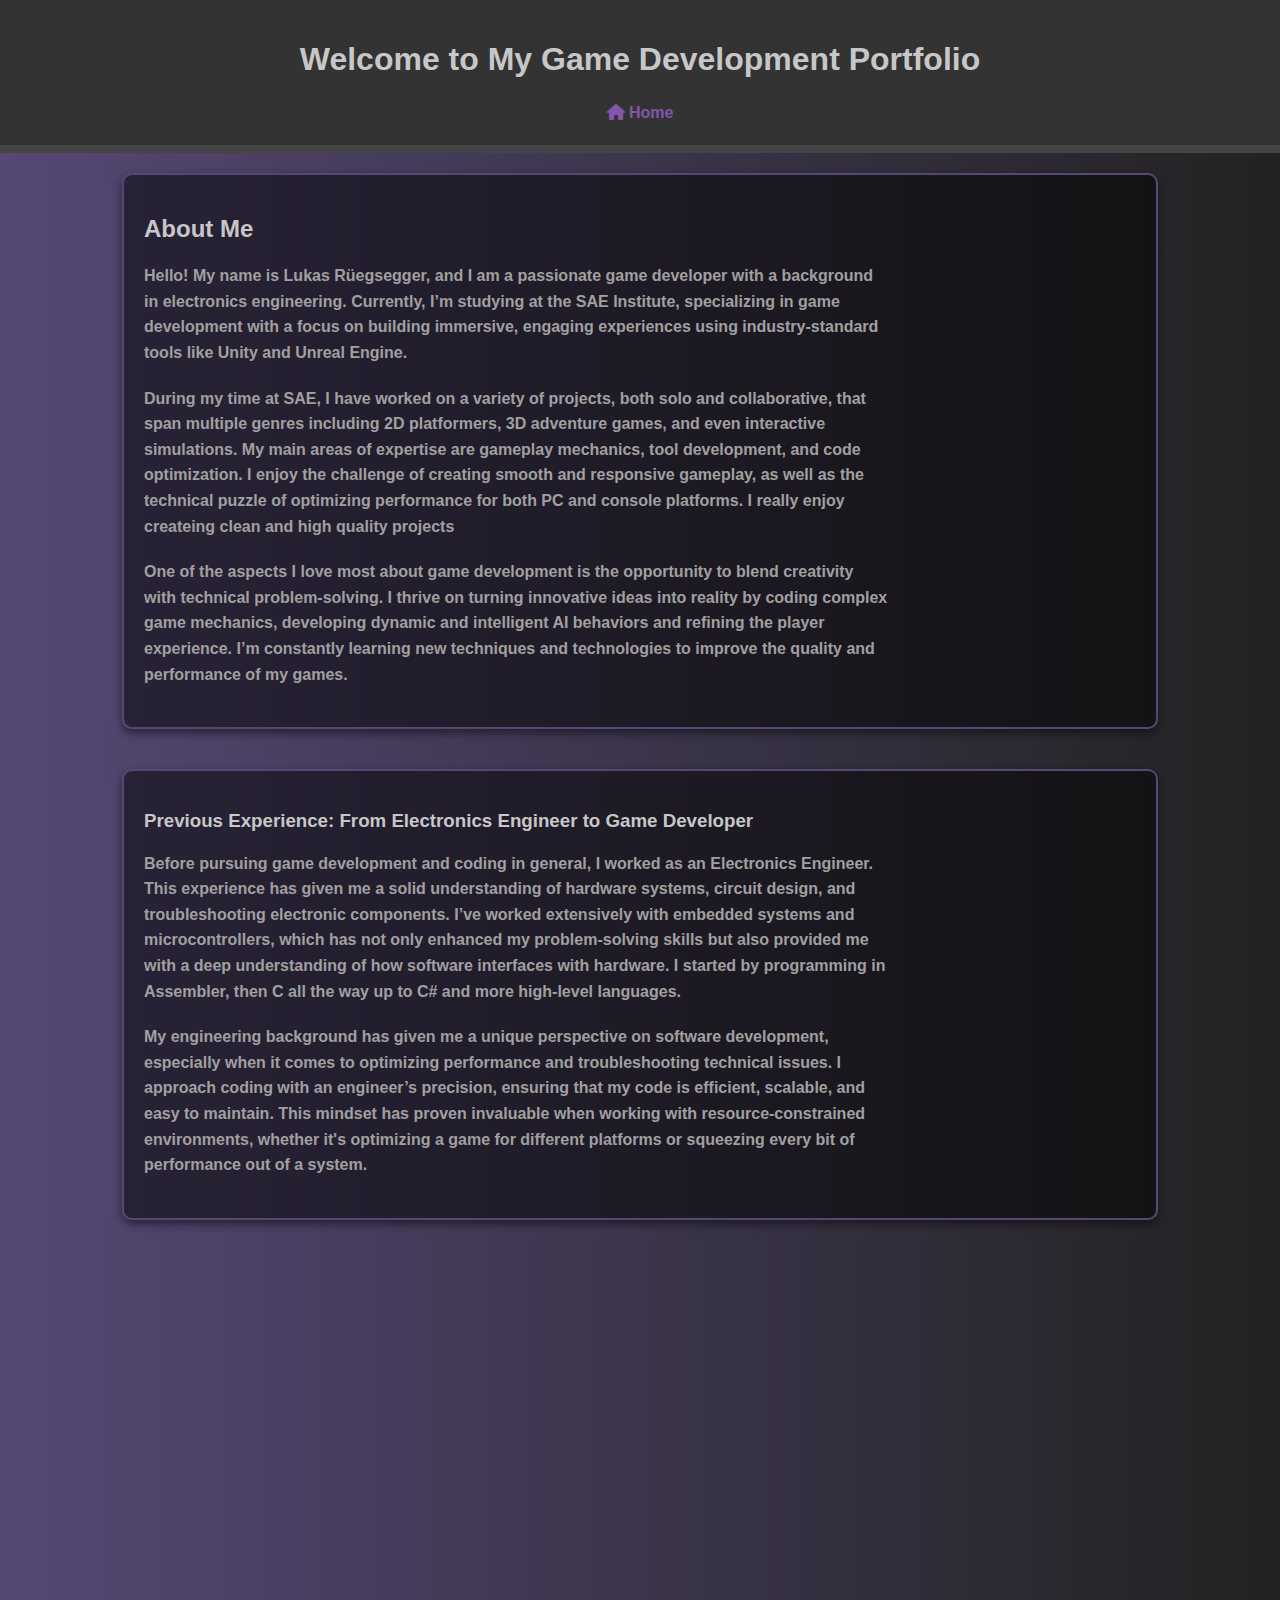
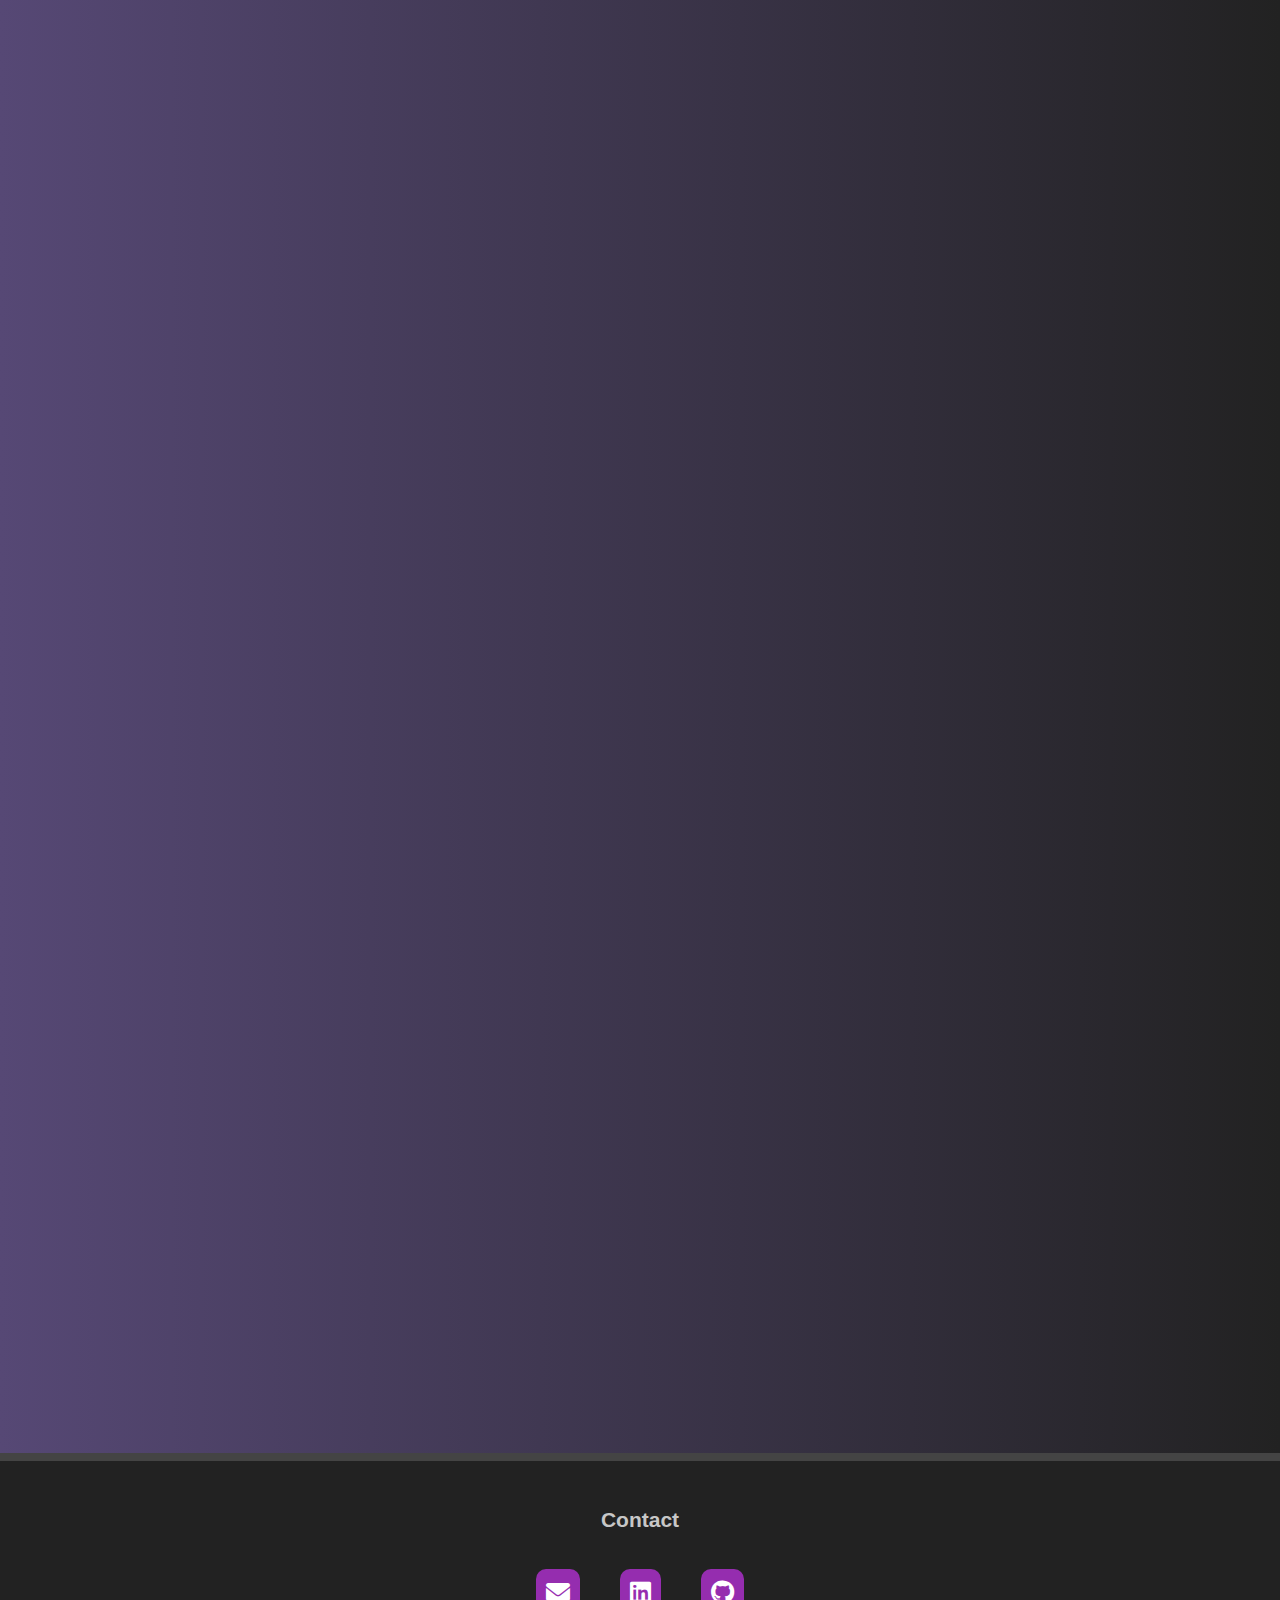
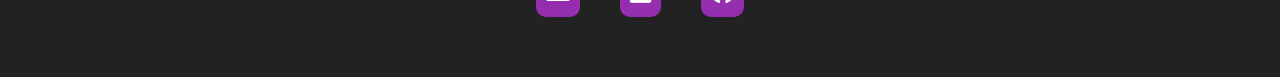
==== about-me.html @ 740b5f95 "Restyled website and added about me page" ====
<!DOCTYPE html>
<html lang="en">
<script src="script.js"></script>

<head>
    <meta charset="UTF-8">
    <meta name="viewport" content="width=device-width, initial-scale=1.0">
    <meta name="description" content="My portfolio showcasing my game development projects.">
    <title>My Game Development Portfolio</title>
    <link rel="stylesheet" href="styles/normal_style.css">
    <link rel="stylesheet" href="styles/project_style.css">
    <link rel="stylesheet" href="styles/interactable_Elements_style.css">
    <link rel="stylesheet" href="https://cdnjs.cloudflare.com/ajax/libs/font-awesome/6.0.0-beta3/css/all.min.css">
</head>

<body>
    <header>
        <h1>Welcome to My Game Development Portfolio</h1>
        <nav>
            <ul>
                <li><a href="index.html"><i class="fas fa-home"></i> Home</a></li>
            </ul>
        </nav>
    </header>
    <section>
        <div class="text-box">
            <h2>About Me</h2>
            <p>Hello! My name is Lukas Rüegsegger, and I am a passionate game developer with a background in electronics engineering.
                Currently, I’m studying at the SAE Institute, specializing in game development with a focus on building immersive,
                engaging experiences using industry-standard tools like Unity and Unreal Engine.</p>
        
            <p>During my time at SAE, I have worked on a variety of projects, both solo and collaborative,
                that span multiple genres including 2D platformers, 3D adventure games, and even interactive simulations.
                My main areas of expertise are gameplay mechanics, tool development, and code optimization.
                I enjoy the challenge of creating smooth and responsive gameplay, as well as the technical puzzle of
                optimizing performance for both PC and console platforms. I really enjoy createing clean and high quality projects</p>
        
            <p>One of the aspects I love most about game development is the opportunity to blend creativity with technical problem-solving.
                I thrive on turning innovative ideas into reality by coding complex game mechanics, developing dynamic and
                intelligent AI behaviors and refining the player experience. I’m constantly learning new techniques and technologies
                to improve the quality and performance of my games.</p>
        </div>
        <div class="text-box">
            <h3>Previous Experience: From Electronics Engineer to Game Developer</h3>
            <p>Before pursuing game development and coding in general, I worked as an Electronics Engineer. This experience has given me a solid
                understanding of hardware systems, circuit design, and troubleshooting electronic components. I’ve worked extensively with
                embedded systems and microcontrollers, which has not only enhanced my problem-solving skills but also provided me with a
                deep understanding of how software interfaces with hardware. I started by programming in Assembler, then C all the way up to C# and more
                high-level languages.</p>
        
            <p>My engineering background has given me a unique perspective on software development, especially when it comes to
                optimizing performance and troubleshooting technical issues. I approach coding with an engineer’s precision,
                ensuring that my code is efficient, scalable, and easy to maintain. This mindset has proven invaluable when working with
                resource-constrained environments, whether it's optimizing a game for different platforms or squeezing every bit of
                performance out of a system.</p>
        </div>
        <div class="text-box">
            <h3>Skills and Technologies</h3>
            <p>Here are some of the programming languages, tools, and frameworks I use:</p>

            <h4>Languages</h4>
            <ul class="tech-list">
                <li>Assembler</li>
                <li>C</li>
                <li>C++</li>
                <li>C# (primarily for Unity)</li>
                <li>Lua</li>
                <li>HTML, CSS & JavaScript (for web-based games and interactive experiences)</li>
            </ul>
            <h4>Tools</h4>
            <ul class="tech-list">
                <li>Unity</li>
                <li>Unreal Engine 5</li>
                <li>Visual Studio</li>
                <li>STM32</li>
                <li>Arduino</li>
            </ul>
        
            <p>In addition to my programming skills, I’m proficient in using tools like Git for version control.
                I’ve also worked with Blender and Aseprite for asset creation and animation integration into my games,¨
                allowing me to handle both the technical and artistic sides of game development.</p>
        </div>
        <div class="text-box">
            <h3>My Journey as a Game Developer</h3>
            <p>My journey in game development started as a hobby while I was still working as an electronics engineer.
                I started experimenting with simple 2D game engines and quickly fell in love with the creative process.
                From there, I transitioned into learning more complex game engines like Unity and Unreal Engine.
                Over the years, I’ve been refining my skills by working on a wide range of projects — 
                everything from Tetris on a ST microcontroller with an simple monochrom-display up to entries to larger, 
                more complex game prototypes and game jams.</p>
        
            <p>One of my proudest achievements is a 3D adventure game prototype I developed, where I focused on creating realistic AI 
                behaviors and a highly interactive game environment. This project not only sharpened my programming skills 
                but also taught me a lot about complex systems, unmanaged code structures, and more. As I continue my 
                education at SAE Institute, I’m eager to take on more ambitious projects and push the boundaries of what 
                I can create.</p>
        </div>
        <div class="text-box">
            <h3>Future Goals</h3>
            <p>Looking ahead, my goal is to contribute to innovative game projects in the industry, 
                either by joining a game studio or continuing to develop indie projects. 
                I’m particularly interested in exploring the realms of virtual reality (VR) and augmented reality (AR), 
                as I believe these platforms represent the future of immersive gaming experiences. 
                I’m also passionate about multiplayer game development, and I plan to further enhance my skills in network 
                programming and server-client architectures.</p>
        
            <p>In the short term, I’m focused on completing my studies at SAE Institute and expanding my portfolio 
                with more complex projects. Some of my prototypes will soon be available on my GitHub, sharing my work
                as a basis for others. I’m excited to share these projects with the world and showcase the depth and breadth 
                of my game development skills.</p>
        </div>
    </section>
    
    <footer>
        <h2>Contact</h2>
        <section id="contact">
            <a href="mailto:lukas.rueegsegger@gmx.ch" class="button-link"><i class="fa-solid fa-envelope"></i></a>
            <a href="https://www.linkedin.com/in/lukas-r%C3%BCegsegger/" target="_blank" class="button-link"><i class="fa-brands fa-linkedin"></i></a>
            <a href="https://github.com/LukasRuee" target="_blank" class="button-link"> <i class="fa-brands fa-github"></i></a>
        </section>
    </footer>
</body>

</html>
---- styles/normal_style.css ----
/* General styling */
header {
    font-family: 'Roboto', sans-serif;
    background-color: #333;
    color: white;
    padding: 20px;
    text-align: center;
    border-bottom:8px solid #444;
}
nav ul {
    padding: 0;
    margin: 0;
    list-style-type: none;
}
nav ul li {
    display: inline-block;
    margin: 0 20px;
}
nav ul li a {
    color: rgb(132, 86, 170);
    text-decoration: none;
    font-size: 16px;
    transition: color 0.3s ease-in-out;
}
body {
    font-family: 'Roboto', sans-serif;
    background: linear-gradient(90deg, #564875, #222);
    margin: 0;
    padding: 0;
}
section {
    padding: 10px;
    margin: 10px;
}
h1, h2, h3, h4, a{
    color: #c7c7c7;
}
p, ul, li {
    font-weight: 700;
    line-height: 1.6;
    margin-bottom: 20px; 
    color: #a0a0a0;
}
p{
    width: 75%;
}

/* Box styling */
.text-box {
    background-color: rgba(0, 0, 0, 0.5); 
    padding: 20px;
    border: 2px solid #564875; 
    border-radius: 10px;
    box-shadow: 0px 4px 10px rgba(0, 0, 0, 0.5); 
    width: 80%;
    margin: 0 auto 40px auto;
    
    opacity: 0; 
    transform: translateY(50px); 
    transition: opacity 1.5s ease-out, transform 1.5s ease-out;
}

.text-box.in-view {
    opacity: 1;
    transform: translateY(0); 
}

/* Footer styling */
footer {
    text-align: center; 
    background-color: #222;
    padding: 30px;
    color: #aaa;
    font-size: 14px;
    border-top:8px solid #444;
}

#contact {
    display: flex;
    justify-content: center; 
    gap: 20px; 
    flex-wrap: wrap;
}
---- styles/project_style.css ----
/* Styling for projects section */
#projects {
    display: flex;
    flex-wrap: wrap;
    justify-content: space-around;
    gap: 20px;
}
.project {
    display: flex; /* Make sure this is set */
    flex-direction: column;
    width: 300px;
    transition: transform 0.5s, box-shadow 0.5s;
    
    background-color: rgba(0, 0, 0, 0.5); 
    padding: 20px; 
    border: 2px solid #564875; 
    border-radius: 10px;
    box-shadow: 0px 4px 10px rgba(0, 0, 0, 0.5); 
    margin: 0 auto 40px auto; 
    
    opacity: 0; 
    transform: translateY(50px);
    transition: opacity 1.5s ease-out, transform 1.5s ease-out; 
}
.project.in-view {
    opacity: 1; 
    transform: translateY(0);
}

.project:hover {
    transform: translateY(-5px);
    box-shadow: 0 8px 16px rgba(0, 0, 0, 0.2);
}
.image-container {
    position: relative;
    width: 100%;
    overflow: hidden;
}
.project img {
    width: 100%;
    height: auto;
    display: block;
    cursor: zoom-in;
    transition: transform 0.3s ease, opacity 0.3s ease;
    object-fit: cover;
    mask-image: linear-gradient(to bottom, rgba(0, 0, 0, 1) 0%, rgba(0, 0, 0, 0) 100%);
    -webkit-mask-image: linear-gradient(to bottom, rgba(0, 0, 0, 1) 0%, rgba(0, 0, 0, 0) 100%);
}

.image-container::before {
    content: "";
    position: absolute;
    top: 0;
    left: 0;
    width: 100%;
    height: 100%;
    background: linear-gradient(to bottom, rgba(0, 0, 0, 0.5), rgba(0, 0, 0, 0));
    pointer-events: none;
    transition: opacity 0.3s ease;
    z-index: 1;
}

.project img.fullscreen {
    position: fixed;
    top: 0;
    left: 0;
    width: 100vw;
    height: 100vh;
    object-fit: contain;
    z-index: 1000;
    cursor: zoom-out;
    mask-image: none;
    -webkit-mask-image: none;
}

.project img.fullscreen + .image-container::before {
    display: none;
}

.project a {
    display: block;
    margin: 0 auto; 
}

.project h3{
    align-self: center;
    text-align: center;
}

/* List view style */
.project-list-view .project {
    width: 80%;
}

.project-list-view img {
    width: 80%;
    height: auto;
}

/* Mode indicator style */
#mode-indicator {
    z-index: 1;
    position: fixed;
    top: 20px;
    left: 100px;
    font-size: 16px;
    font-weight: 700;
    color: #dbdbdb;
    text-shadow: 1px 1px 2px rgba(192, 180, 180, 0.2);
}
---- styles/interactable_Elements_style.css ----
.button-container {
    display: flex;    
    margin-top: auto;
    margin-top: auto; /* Pushes this container to the bottom */
}

.button-link {
    display: block;
    background-color: #952daf;
    color: white;
    padding: 10px;
    border-radius: 10px; 
    margin: 10px;
    font-size: x-large;
    transition: transform 0.5s;
    align-self: flex-end;
}

.button-link:hover {
    transform: translateY(-5px);
}

/* Style for the switch */
.switch {
    position: fixed;
    top: 20px;
    left: 20px;
    z-index: 1;
    width: 60px;
    height: 34px;
}

.switch input {
    opacity: 0;
    width: 0;
    height: 0;
}

.slider {
    position: absolute;
    top: 0;
    left: 0;
    right: 0;
    bottom: 0;
    background-color: #ccc;
    border-radius: 34px;
    transition: .4s;
    cursor: pointer;
}

.slider:before {
    position: absolute;
    content: "";
    height: 26px;
    width: 26px;
    border-radius: 50%;
    left: 4px;
    bottom: 4px;
    background-color: white;
    transition: .4s;
}

input:checked + .slider {
    background-color: #952daf;
}

input:checked + .slider:before {
    transform: translateX(26px);
}
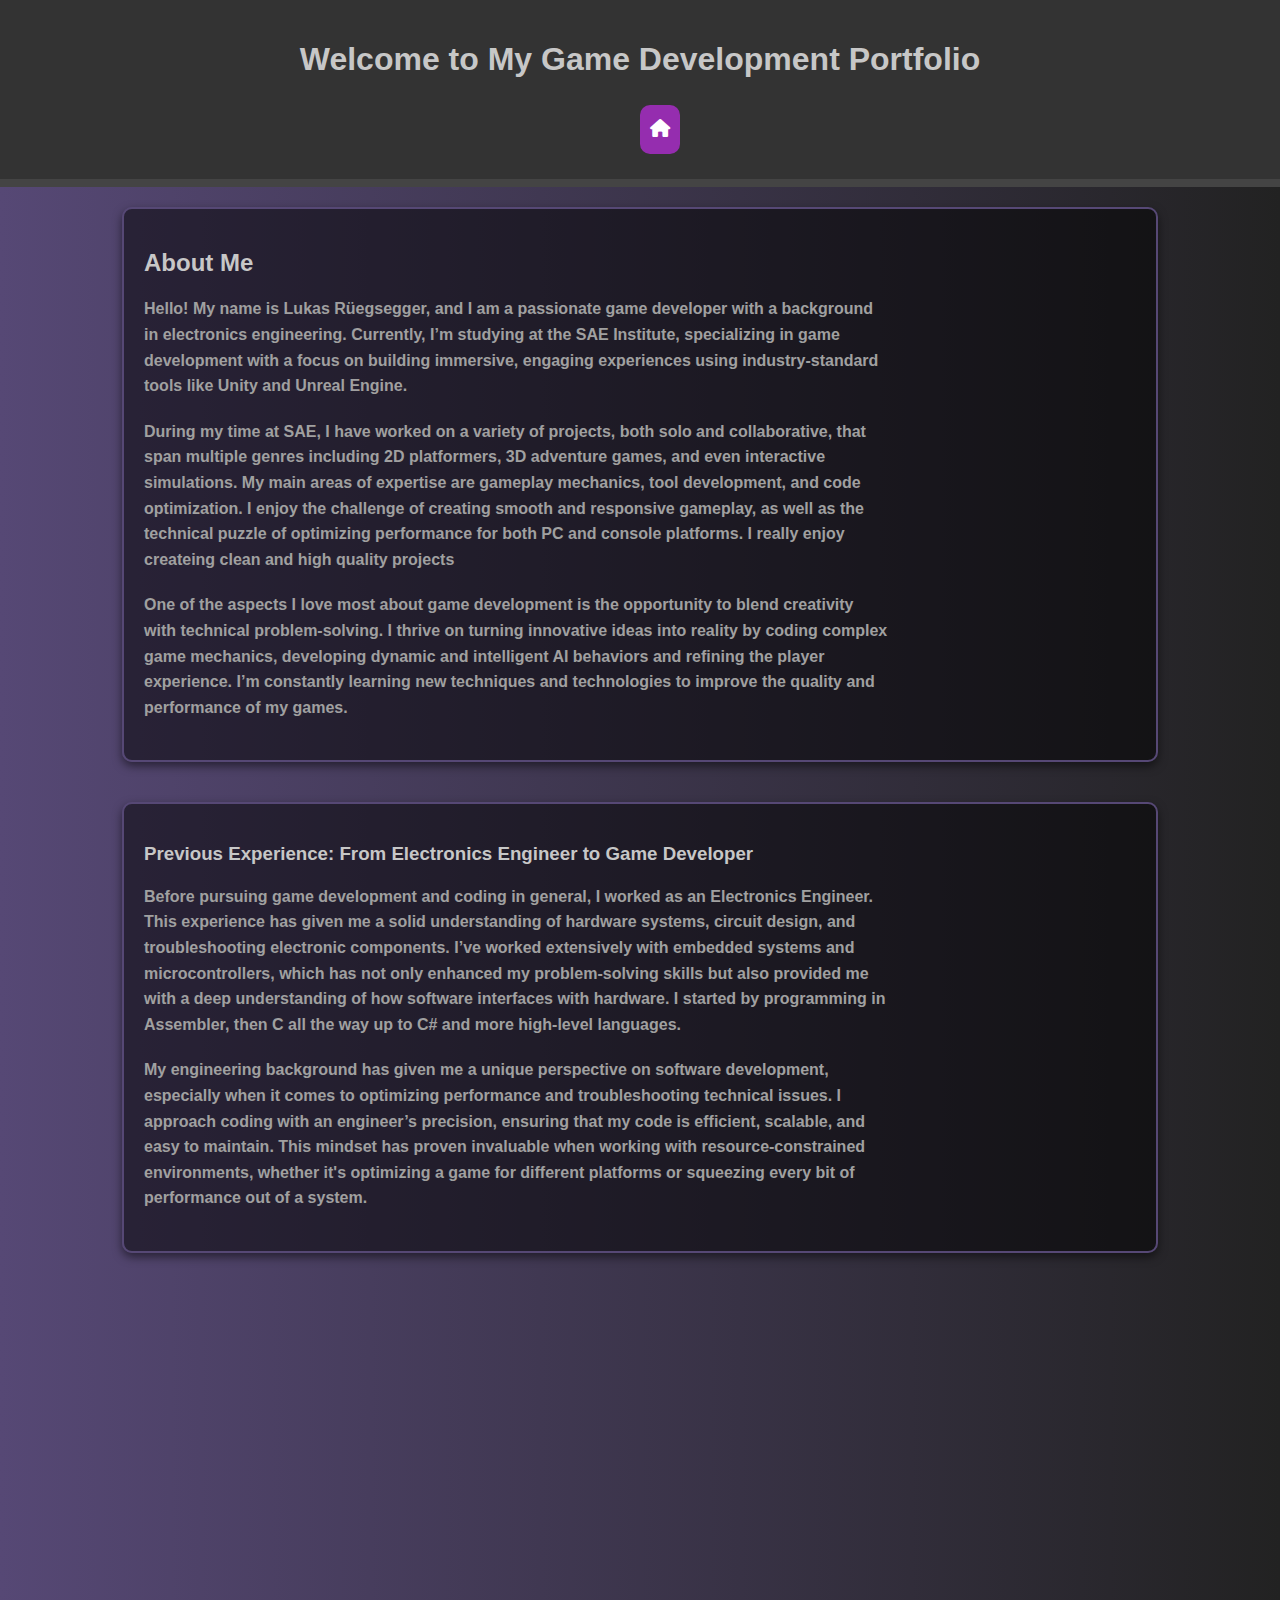
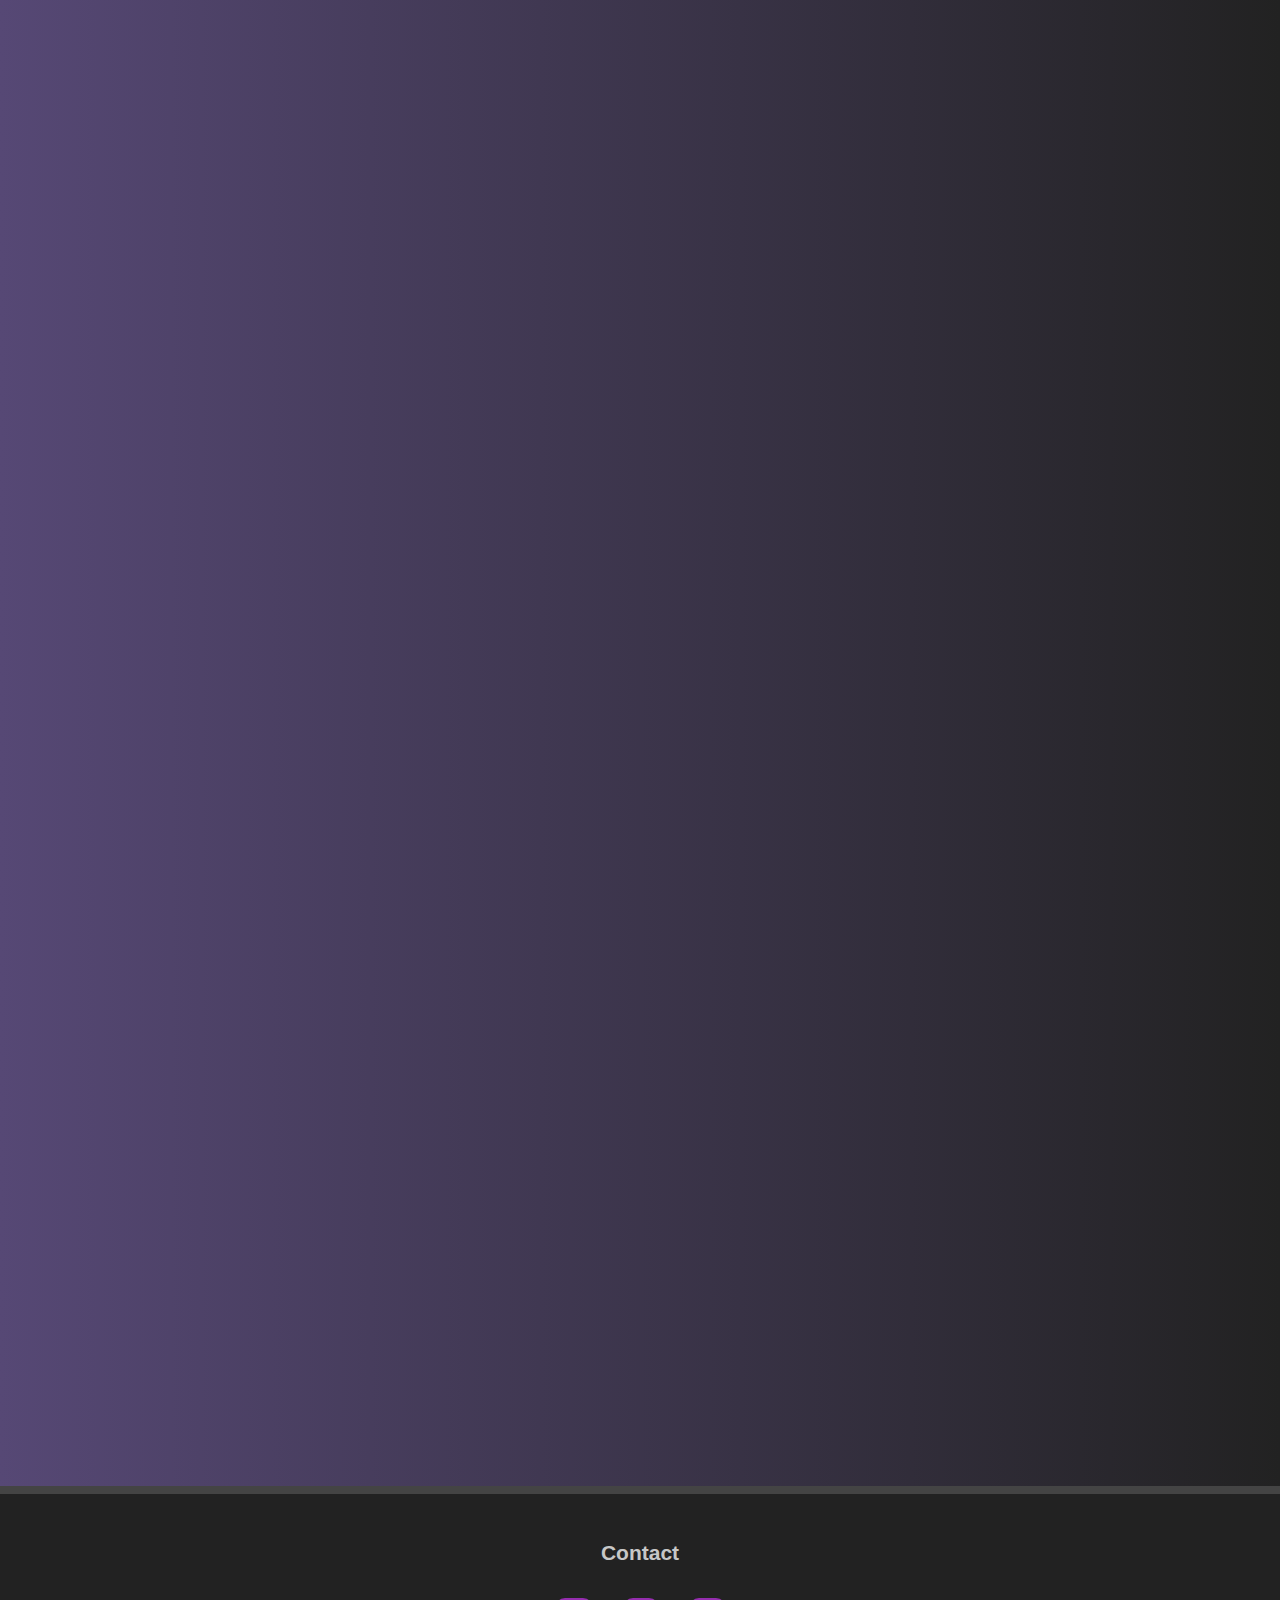
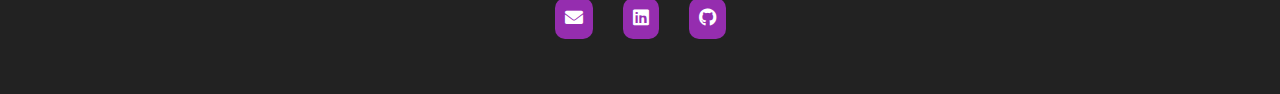
==== commit cd5970ec: "Added link for GitLabXTension Tool" ====
--- a/about-me.html
+++ b/about-me.html
@@ -11,114 +11,123 @@
     <link rel="stylesheet" href="styles/project_style.css">
     <link rel="stylesheet" href="styles/interactable_Elements_style.css">
     <link rel="stylesheet" href="https://cdnjs.cloudflare.com/ajax/libs/font-awesome/6.0.0-beta3/css/all.min.css">
+    
+    <style>
+        html {
+            scroll-behavior: smooth;
+        }
+    </style>
 </head>
 
+<header>
+    <h1>Welcome to My Game Development Portfolio</h1>
+    <nav>
+        <ul>
+            <li><a href="index.html" class="button-link"><i class="fas fa-home"></i></a></li>
+        </ul>
+    </nav>
+</header>
+
 <body>
-    <header>
-        <h1>Welcome to My Game Development Portfolio</h1>
-        <nav>
-            <ul>
-                <li><a href="index.html"><i class="fas fa-home"></i> Home</a></li>
-            </ul>
-        </nav>
-    </header>
-    <section>
-        <div class="text-box">
-            <h2>About Me</h2>
-            <p>Hello! My name is Lukas Rüegsegger, and I am a passionate game developer with a background in electronics engineering.
-                Currently, I’m studying at the SAE Institute, specializing in game development with a focus on building immersive,
-                engaging experiences using industry-standard tools like Unity and Unreal Engine.</p>
-        
-            <p>During my time at SAE, I have worked on a variety of projects, both solo and collaborative,
-                that span multiple genres including 2D platformers, 3D adventure games, and even interactive simulations.
-                My main areas of expertise are gameplay mechanics, tool development, and code optimization.
-                I enjoy the challenge of creating smooth and responsive gameplay, as well as the technical puzzle of
-                optimizing performance for both PC and console platforms. I really enjoy createing clean and high quality projects</p>
-        
-            <p>One of the aspects I love most about game development is the opportunity to blend creativity with technical problem-solving.
-                I thrive on turning innovative ideas into reality by coding complex game mechanics, developing dynamic and
-                intelligent AI behaviors and refining the player experience. I’m constantly learning new techniques and technologies
-                to improve the quality and performance of my games.</p>
-        </div>
-        <div class="text-box">
-            <h3>Previous Experience: From Electronics Engineer to Game Developer</h3>
-            <p>Before pursuing game development and coding in general, I worked as an Electronics Engineer. This experience has given me a solid
-                understanding of hardware systems, circuit design, and troubleshooting electronic components. I’ve worked extensively with
-                embedded systems and microcontrollers, which has not only enhanced my problem-solving skills but also provided me with a
-                deep understanding of how software interfaces with hardware. I started by programming in Assembler, then C all the way up to C# and more
-                high-level languages.</p>
-        
-            <p>My engineering background has given me a unique perspective on software development, especially when it comes to
-                optimizing performance and troubleshooting technical issues. I approach coding with an engineer’s precision,
-                ensuring that my code is efficient, scalable, and easy to maintain. This mindset has proven invaluable when working with
-                resource-constrained environments, whether it's optimizing a game for different platforms or squeezing every bit of
-                performance out of a system.</p>
-        </div>
-        <div class="text-box">
-            <h3>Skills and Technologies</h3>
-            <p>Here are some of the programming languages, tools, and frameworks I use:</p>
+    <main>
+        <section>
+            <div class="text-box">
+                <h2>About Me</h2>
+                <p>Hello! My name is Lukas Rüegsegger, and I am a passionate game developer with a background in electronics engineering.
+                    Currently, I’m studying at the SAE Institute, specializing in game development with a focus on building immersive,
+                    engaging experiences using industry-standard tools like Unity and Unreal Engine.</p>
+            
+                <p>During my time at SAE, I have worked on a variety of projects, both solo and collaborative,
+                    that span multiple genres including 2D platformers, 3D adventure games, and even interactive simulations.
+                    My main areas of expertise are gameplay mechanics, tool development, and code optimization.
+                    I enjoy the challenge of creating smooth and responsive gameplay, as well as the technical puzzle of
+                    optimizing performance for both PC and console platforms. I really enjoy createing clean and high quality projects</p>
+            
+                <p>One of the aspects I love most about game development is the opportunity to blend creativity with technical problem-solving.
+                    I thrive on turning innovative ideas into reality by coding complex game mechanics, developing dynamic and
+                    intelligent AI behaviors and refining the player experience. I’m constantly learning new techniques and technologies
+                    to improve the quality and performance of my games.</p>
+            </div>
+            <div class="text-box">
+                <h3>Previous Experience: From Electronics Engineer to Game Developer</h3>
+                <p>Before pursuing game development and coding in general, I worked as an Electronics Engineer. This experience has given me a solid
+                    understanding of hardware systems, circuit design, and troubleshooting electronic components. I’ve worked extensively with
+                    embedded systems and microcontrollers, which has not only enhanced my problem-solving skills but also provided me with a
+                    deep understanding of how software interfaces with hardware. I started by programming in Assembler, then C all the way up to C# and more
+                    high-level languages.</p>
+            
+                <p>My engineering background has given me a unique perspective on software development, especially when it comes to
+                    optimizing performance and troubleshooting technical issues. I approach coding with an engineer’s precision,
+                    ensuring that my code is efficient, scalable, and easy to maintain. This mindset has proven invaluable when working with
+                    resource-constrained environments, whether it's optimizing a game for different platforms or squeezing every bit of
+                    performance out of a system.</p>
+            </div>
+            <div class="text-box">
+                <h3>Skills and Technologies</h3>
+                <p>Here are some of the programming languages, tools, and frameworks I use:</p>
 
-            <h4>Languages</h4>
-            <ul class="tech-list">
-                <li>Assembler</li>
-                <li>C</li>
-                <li>C++</li>
-                <li>C# (primarily for Unity)</li>
-                <li>Lua</li>
-                <li>HTML, CSS & JavaScript (for web-based games and interactive experiences)</li>
-            </ul>
-            <h4>Tools</h4>
-            <ul class="tech-list">
-                <li>Unity</li>
-                <li>Unreal Engine 5</li>
-                <li>Visual Studio</li>
-                <li>STM32</li>
-                <li>Arduino</li>
-            </ul>
-        
-            <p>In addition to my programming skills, I’m proficient in using tools like Git for version control.
-                I’ve also worked with Blender and Aseprite for asset creation and animation integration into my games,¨
-                allowing me to handle both the technical and artistic sides of game development.</p>
-        </div>
-        <div class="text-box">
-            <h3>My Journey as a Game Developer</h3>
-            <p>My journey in game development started as a hobby while I was still working as an electronics engineer.
-                I started experimenting with simple 2D game engines and quickly fell in love with the creative process.
-                From there, I transitioned into learning more complex game engines like Unity and Unreal Engine.
-                Over the years, I’ve been refining my skills by working on a wide range of projects — 
-                everything from Tetris on a ST microcontroller with an simple monochrom-display up to entries to larger, 
-                more complex game prototypes and game jams.</p>
-        
-            <p>One of my proudest achievements is a 3D adventure game prototype I developed, where I focused on creating realistic AI 
-                behaviors and a highly interactive game environment. This project not only sharpened my programming skills 
-                but also taught me a lot about complex systems, unmanaged code structures, and more. As I continue my 
-                education at SAE Institute, I’m eager to take on more ambitious projects and push the boundaries of what 
-                I can create.</p>
-        </div>
-        <div class="text-box">
-            <h3>Future Goals</h3>
-            <p>Looking ahead, my goal is to contribute to innovative game projects in the industry, 
-                either by joining a game studio or continuing to develop indie projects. 
-                I’m particularly interested in exploring the realms of virtual reality (VR) and augmented reality (AR), 
-                as I believe these platforms represent the future of immersive gaming experiences. 
-                I’m also passionate about multiplayer game development, and I plan to further enhance my skills in network 
-                programming and server-client architectures.</p>
-        
-            <p>In the short term, I’m focused on completing my studies at SAE Institute and expanding my portfolio 
-                with more complex projects. Some of my prototypes will soon be available on my GitHub, sharing my work
-                as a basis for others. I’m excited to share these projects with the world and showcase the depth and breadth 
-                of my game development skills.</p>
-        </div>
+                <h4>Languages</h4>
+                <ul class="tech-list">
+                    <li>Assembler</li>
+                    <li>C</li>
+                    <li>C++</li>
+                    <li>C# (primarily for Unity)</li>
+                    <li>Lua</li>
+                    <li>HTML, CSS & JavaScript (for web-based games and interactive experiences)</li>
+                </ul>
+                <h4>Tools</h4>
+                <ul class="tech-list">
+                    <li>Unity</li>
+                    <li>Unreal Engine 5</li>
+                    <li>Visual Studio</li>
+                    <li>STM32</li>
+                    <li>Arduino</li>
+                </ul>
+            
+                <p>In addition to my programming skills, I’m proficient in using tools like Git for version control.
+                    I’ve also worked with Blender and Aseprite for asset creation and animation integration into my games,¨
+                    allowing me to handle both the technical and artistic sides of game development.</p>
+            </div>
+            <div class="text-box">
+                <h3>My Journey as a Game Developer</h3>
+                <p>My journey in game development started as a hobby while I was still working as an electronics engineer.
+                    I started experimenting with simple 2D game engines and quickly fell in love with the creative process.
+                    From there, I transitioned into learning more complex game engines like Unity and Unreal Engine.
+                    Over the years, I’ve been refining my skills by working on a wide range of projects — 
+                    everything from Tetris on a ST microcontroller with an simple monochrom-display up to entries to larger, 
+                    more complex game prototypes and game jams.</p>
+            
+                <p>One of my proudest achievements is a 3D adventure game prototype I developed, where I focused on creating realistic AI 
+                    behaviors and a highly interactive game environment. This project not only sharpened my programming skills 
+                    but also taught me a lot about complex systems, unmanaged code structures, and more. As I continue my 
+                    education at SAE Institute, I’m eager to take on more ambitious projects and push the boundaries of what 
+                    I can create.</p>
+            </div>
+            <div class="text-box">
+                <h3>Future Goals</h3>
+                <p>Looking ahead, my goal is to contribute to innovative game projects in the industry, 
+                    either by joining a game studio or continuing to develop indie projects. 
+                    I’m particularly interested in exploring the realms of virtual reality (VR) and augmented reality (AR), 
+                    as I believe these platforms represent the future of immersive gaming experiences. 
+                    I’m also passionate about multiplayer game development, and I plan to further enhance my skills in network 
+                    programming and server-client architectures.</p>
+            
+                <p>In the short term, I’m focused on completing my studies at SAE Institute and expanding my portfolio 
+                    with more complex projects. Some of my prototypes will soon be available on my GitHub, sharing my work
+                    as a basis for others. I’m excited to share these projects with the world and showcase the depth and breadth 
+                    of my game development skills.</p>
+            </div>
+        </section>
+    </main>
+</body>
+    
+<footer>
+    <h2>Contact</h2>
+    <section id="contact">
+        <a href="mailto:lukas.rueegsegger@gmx.ch" class="button-link"><i class="fa-solid fa-envelope"></i></a>
+        <a href="https://www.linkedin.com/in/lukas-r%C3%BCegsegger/" target="_blank" class="button-link"><i class="fa-brands fa-linkedin"></i></a>
+        <a href="https://github.com/LukasRuee" target="_blank" class="button-link"> <i class="fa-brands fa-github"></i></a>
     </section>
-    
-    <footer>
-        <h2>Contact</h2>
-        <section id="contact">
-            <a href="mailto:lukas.rueegsegger@gmx.ch" class="button-link"><i class="fa-solid fa-envelope"></i></a>
-            <a href="https://www.linkedin.com/in/lukas-r%C3%BCegsegger/" target="_blank" class="button-link"><i class="fa-brands fa-linkedin"></i></a>
-            <a href="https://github.com/LukasRuee" target="_blank" class="button-link"> <i class="fa-brands fa-github"></i></a>
-        </section>
-    </footer>
-</body>
+</footer>
 
 </html>
--- a/styles/normal_style.css
+++ b/styles/normal_style.css
@@ -7,9 +7,12 @@
     text-align: center;
     border-bottom:8px solid #444;
 }
+nav{
+    flex-direction: column;
+}
 nav ul {
-    padding: 0;
-    margin: 0;
+    padding: auto;
+    margin: auto;
     list-style-type: none;
 }
 nav ul li {
--- a/styles/project_style.css
+++ b/styles/project_style.css
@@ -86,17 +86,6 @@
     align-self: center;
     text-align: center;
 }
-
-/* List view style */
-.project-list-view .project {
-    width: 80%;
-}
-
-.project-list-view img {
-    width: 80%;
-    height: auto;
-}
-
 /* Mode indicator style */
 #mode-indicator {
     z-index: 1;
--- a/styles/interactable_Elements_style.css
+++ b/styles/interactable_Elements_style.css
@@ -11,10 +11,9 @@
     color: white;
     padding: 10px;
     border-radius: 10px; 
-    margin: 10px;
-    font-size: x-large;
+    margin: 5px;
+    font-size: large;
     transition: transform 0.5s;
-    align-self: flex-end;
 }
 
 .button-link:hover {
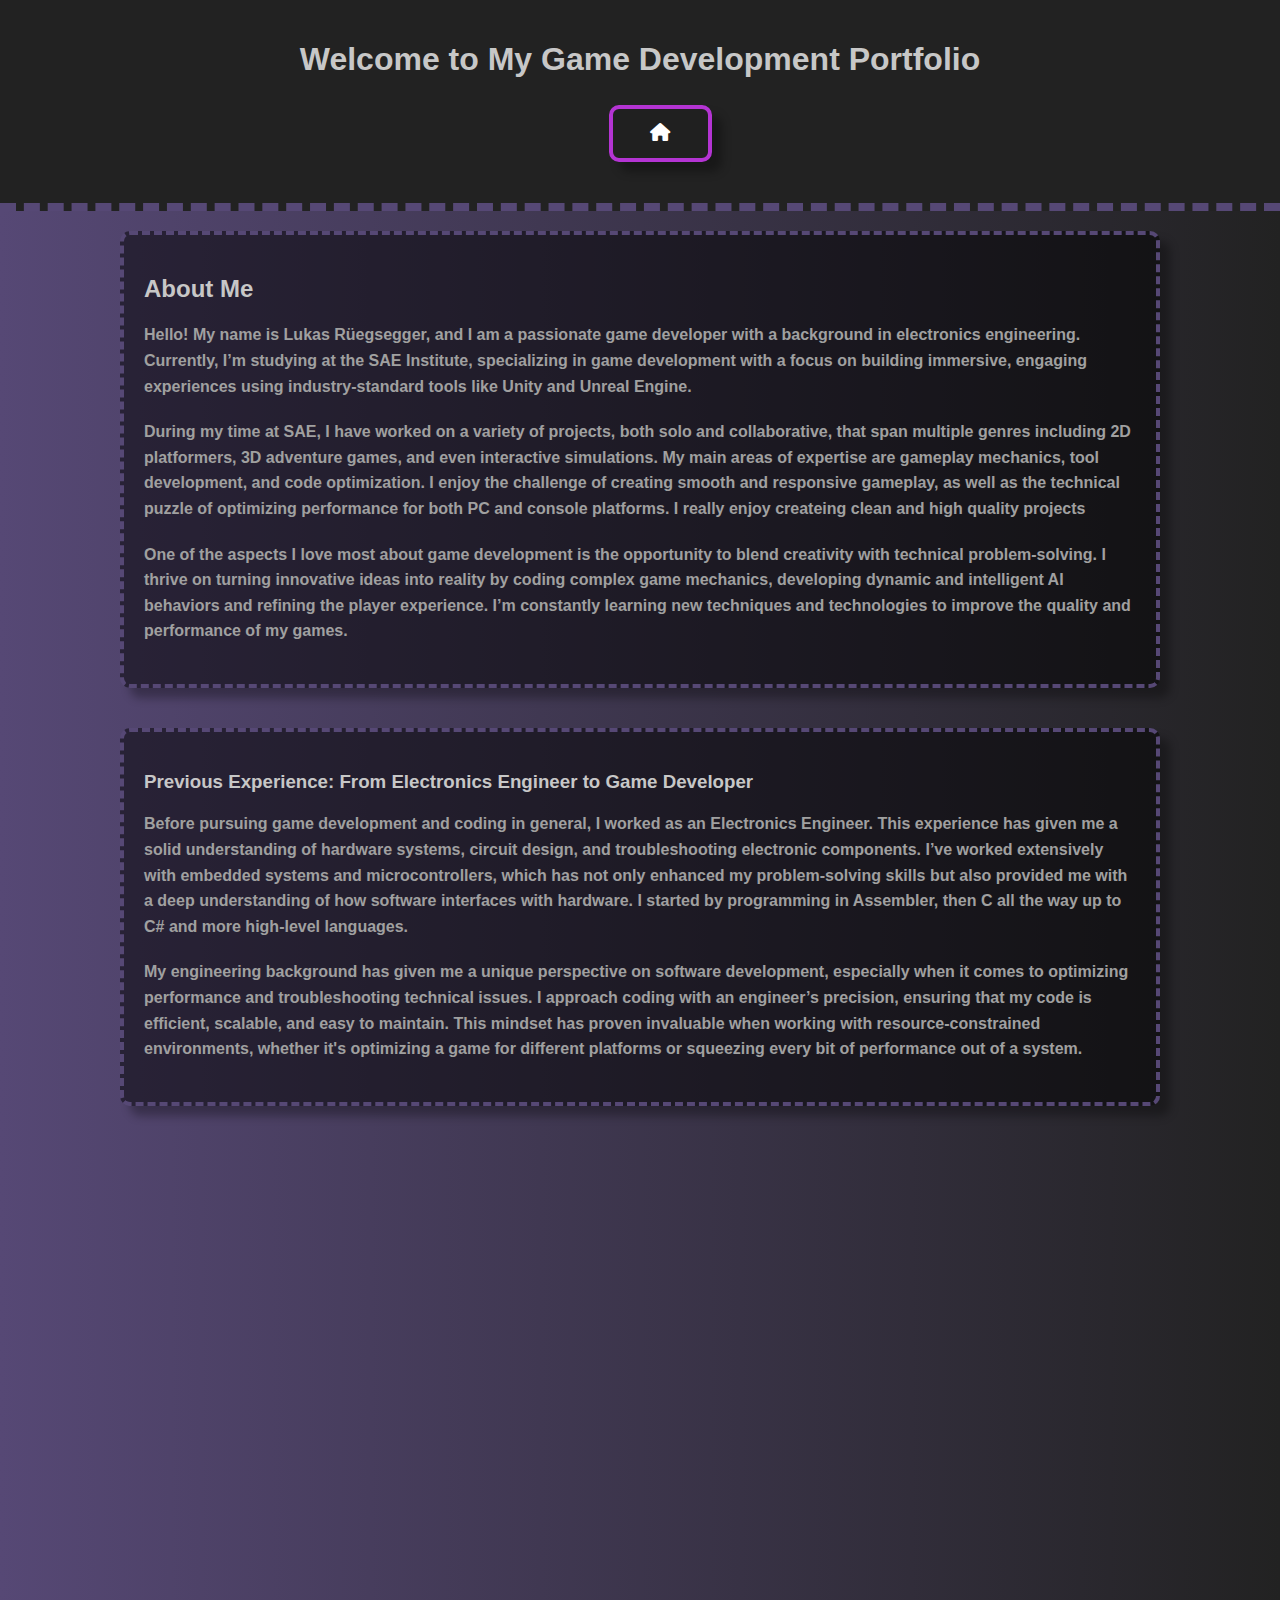
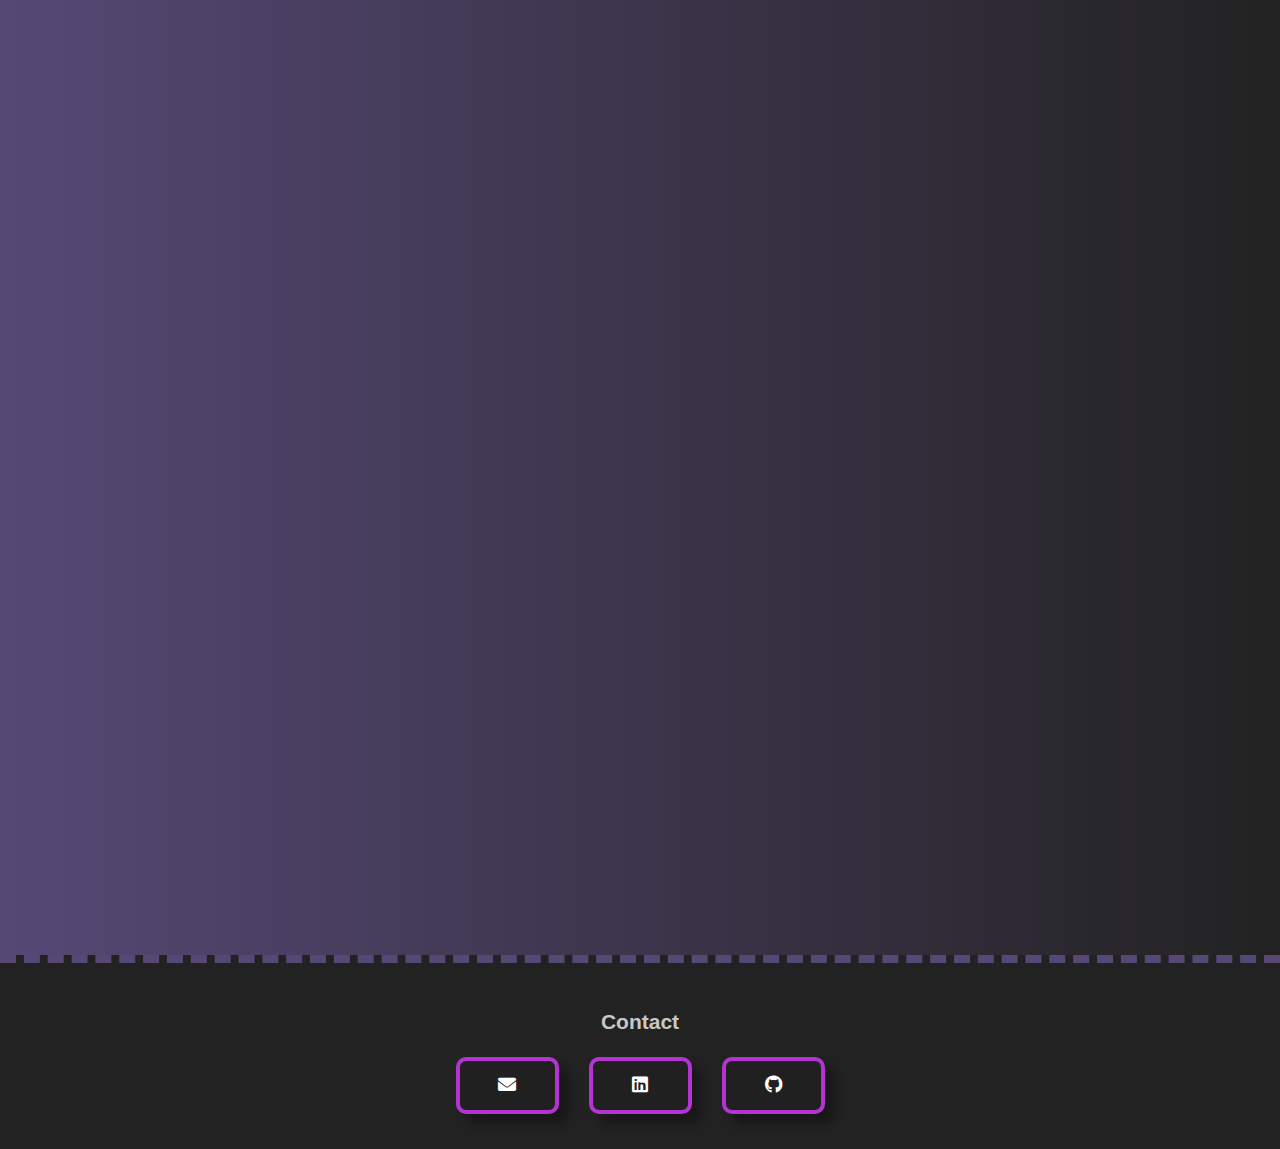
==== commit e588e535: "Added interactivity for user and made some simplyfying in the style" ====
--- a/about-me.html
+++ b/about-me.html
@@ -28,8 +28,8 @@
     </nav>
 </header>
 
-<body>
-    <main>
+<main>
+    <body>
         <section>
             <div class="text-box">
                 <h2>About Me</h2>
@@ -118,16 +118,16 @@
                     of my game development skills.</p>
             </div>
         </section>
-    </main>
-</body>
-    
+    </body>
+</main>
+
 <footer>
     <h2>Contact</h2>
-    <section id="contact">
+    <div class="button-container">
         <a href="mailto:lukas.rueegsegger@gmx.ch" class="button-link"><i class="fa-solid fa-envelope"></i></a>
         <a href="https://www.linkedin.com/in/lukas-r%C3%BCegsegger/" target="_blank" class="button-link"><i class="fa-brands fa-linkedin"></i></a>
         <a href="https://github.com/LukasRuee" target="_blank" class="button-link"> <i class="fa-brands fa-github"></i></a>
-    </section>
+    </div>
 </footer>
 
 </html>
--- a/styles/normal_style.css
+++ b/styles/normal_style.css
@@ -1,29 +1,14 @@
 /* General styling */
 header {
     font-family: 'Roboto', sans-serif;
-    background-color: #333;
+    background-color: #222;
     color: white;
     padding: 20px;
     text-align: center;
-    border-bottom:8px solid #444;
-}
-nav{
-    flex-direction: column;
-}
-nav ul {
-    padding: auto;
-    margin: auto;
-    list-style-type: none;
+    border-bottom:8px dashed #564875;
 }
 nav ul li {
     display: inline-block;
-    margin: 0 20px;
-}
-nav ul li a {
-    color: rgb(132, 86, 170);
-    text-decoration: none;
-    font-size: 16px;
-    transition: color 0.3s ease-in-out;
 }
 body {
     font-family: 'Roboto', sans-serif;
@@ -35,37 +20,58 @@
     padding: 10px;
     margin: 10px;
 }
-h1, h2, h3, h4, a{
+h1, h2, h3, h4{
     color: #c7c7c7;
 }
-p, ul, li {
+p, a{
     font-weight: 700;
     line-height: 1.6;
     margin-bottom: 20px; 
     color: #a0a0a0;
 }
-p{
-    width: 75%;
+li{
+    color: #a0a0a0;
 }
-
 /* Box styling */
-.text-box {
+.text-box, .project{
     background-color: rgba(0, 0, 0, 0.5); 
     padding: 20px;
-    border: 2px solid #564875; 
+    border: 4px dashed #564875; 
     border-radius: 10px;
-    box-shadow: 0px 4px 10px rgba(0, 0, 0, 0.5); 
+    box-shadow: 10px 10px 10px rgba(0, 0, 0, 0.3);
     width: 80%;
     margin: 0 auto 40px auto;
     
     opacity: 0; 
-    transform: translateY(50px); 
-    transition: opacity 1.5s ease-out, transform 1.5s ease-out;
+    transform: translateY(25px); 
+    transition: opacity 1s ease-out, transform 1s ease-out, box-shadow 1s ease-out;
 }
 
-.text-box.in-view {
+.text-box.in-view, .project.in-view {
     opacity: 1;
     transform: translateY(0); 
+}
+
+.project:hover, .text-box:hover{
+    transform: translateY(-2.5px);
+    animation: glow linear 3s infinite;
+    box-shadow: 10px 10px 10px rgba(0, 0, 0, 0.3);
+    transition: transform 0.5s ease-out, box-shadow 0.5s ease-out;
+}
+
+@keyframes glow { 
+    0% { 
+        border-color:#564875;
+        box-shadow: 10px 10px 10px rgba(0, 0, 0, 0.3);
+    }
+    50% { 
+        border-color:#ab60e9;
+        box-shadow: 15px 15px 15px rgba(0, 0, 0, 0.5);
+    }
+    100% { 
+        border-color:#564875;
+        box-shadow: 10px 10px 10px rgba(0, 0, 0, 0.3);
+    }
 }
 
 /* Footer styling */
@@ -75,12 +81,5 @@
     padding: 30px;
     color: #aaa;
     font-size: 14px;
-    border-top:8px solid #444;
+    border-top:8px dashed #564875;
 }
-
-#contact {
-    display: flex;
-    justify-content: center; 
-    gap: 20px; 
-    flex-wrap: wrap;
-}
--- a/styles/project_style.css
+++ b/styles/project_style.css
@@ -3,34 +3,25 @@
     display: flex;
     flex-wrap: wrap;
     justify-content: space-around;
-    gap: 20px;
+    gap: 10px;
 }
 .project {
     display: flex; /* Make sure this is set */
     flex-direction: column;
     width: 300px;
-    transition: transform 0.5s, box-shadow 0.5s;
-    
-    background-color: rgba(0, 0, 0, 0.5); 
-    padding: 20px; 
-    border: 2px solid #564875; 
-    border-radius: 10px;
-    box-shadow: 0px 4px 10px rgba(0, 0, 0, 0.5); 
-    margin: 0 auto 40px auto; 
-    
-    opacity: 0; 
-    transform: translateY(50px);
-    transition: opacity 1.5s ease-out, transform 1.5s ease-out; 
-}
-.project.in-view {
-    opacity: 1; 
-    transform: translateY(0);
 }
 
-.project:hover {
-    transform: translateY(-5px);
-    box-shadow: 0 8px 16px rgba(0, 0, 0, 0.2);
+.project a {
+    margin: 0 auto; 
 }
+
+.project h3{
+    align-self: center;
+    text-align: center;
+    font-size: x-large;
+    height: 2lh;
+}
+
 .image-container {
     position: relative;
     width: 100%;
@@ -76,24 +67,3 @@
 .project img.fullscreen + .image-container::before {
     display: none;
 }
-
-.project a {
-    display: block;
-    margin: 0 auto; 
-}
-
-.project h3{
-    align-self: center;
-    text-align: center;
-}
-/* Mode indicator style */
-#mode-indicator {
-    z-index: 1;
-    position: fixed;
-    top: 20px;
-    left: 100px;
-    font-size: 16px;
-    font-weight: 700;
-    color: #dbdbdb;
-    text-shadow: 1px 1px 2px rgba(192, 180, 180, 0.2);
-}
--- a/styles/interactable_Elements_style.css
+++ b/styles/interactable_Elements_style.css
@@ -1,69 +1,48 @@
 
 .button-container {
     display: flex;    
+    flex-wrap: nowrap;
+    justify-content: center; 
+    gap: 20px; 
     margin-top: auto;
-    margin-top: auto; /* Pushes this container to the bottom */
+    margin-top: auto;
 }
 
 .button-link {
+    min-width: 75px;
+    min-height: 25px;
+    text-align: center;
+    text-decoration: none;
     display: block;
-    background-color: #952daf;
+    background-color: #202020;
+    box-shadow: 10px 10px 10px rgba(0, 0, 0, 0.3);
     color: white;
     padding: 10px;
     border-radius: 10px; 
     margin: 5px;
     font-size: large;
+    border: 4px solid #b434d3; 
+    border-color:#b434d3;
     transition: transform 0.5s;
 }
 
 .button-link:hover {
-    transform: translateY(-5px);
+    transform: translateY(-1px);
+    animation: button-glow linear 2s infinite;
+    transition: transform 0.5s ease-out, box-shadow 0.5s ease-out;
 }
 
-/* Style for the switch */
-.switch {
-    position: fixed;
-    top: 20px;
-    left: 20px;
-    z-index: 1;
-    width: 60px;
-    height: 34px;
+@keyframes button-glow { 
+    0% { 
+        border-color:#b434d3;
+        box-shadow: 10px 10px 10px rgba(0, 0, 0, 0.3);
+    }
+    50% { 
+        border-color:#f2bfff;
+        box-shadow: 15px 15px 15px rgba(0, 0, 0, 0.5);
+    }
+    100% { 
+        border-color:#b434d3;
+        box-shadow: 10px 10px 10px rgba(0, 0, 0, 0.3);
+    }
 }
-
-.switch input {
-    opacity: 0;
-    width: 0;
-    height: 0;
-}
-
-.slider {
-    position: absolute;
-    top: 0;
-    left: 0;
-    right: 0;
-    bottom: 0;
-    background-color: #ccc;
-    border-radius: 34px;
-    transition: .4s;
-    cursor: pointer;
-}
-
-.slider:before {
-    position: absolute;
-    content: "";
-    height: 26px;
-    width: 26px;
-    border-radius: 50%;
-    left: 4px;
-    bottom: 4px;
-    background-color: white;
-    transition: .4s;
-}
-
-input:checked + .slider {
-    background-color: #952daf;
-}
-
-input:checked + .slider:before {
-    transform: translateX(26px);
-}
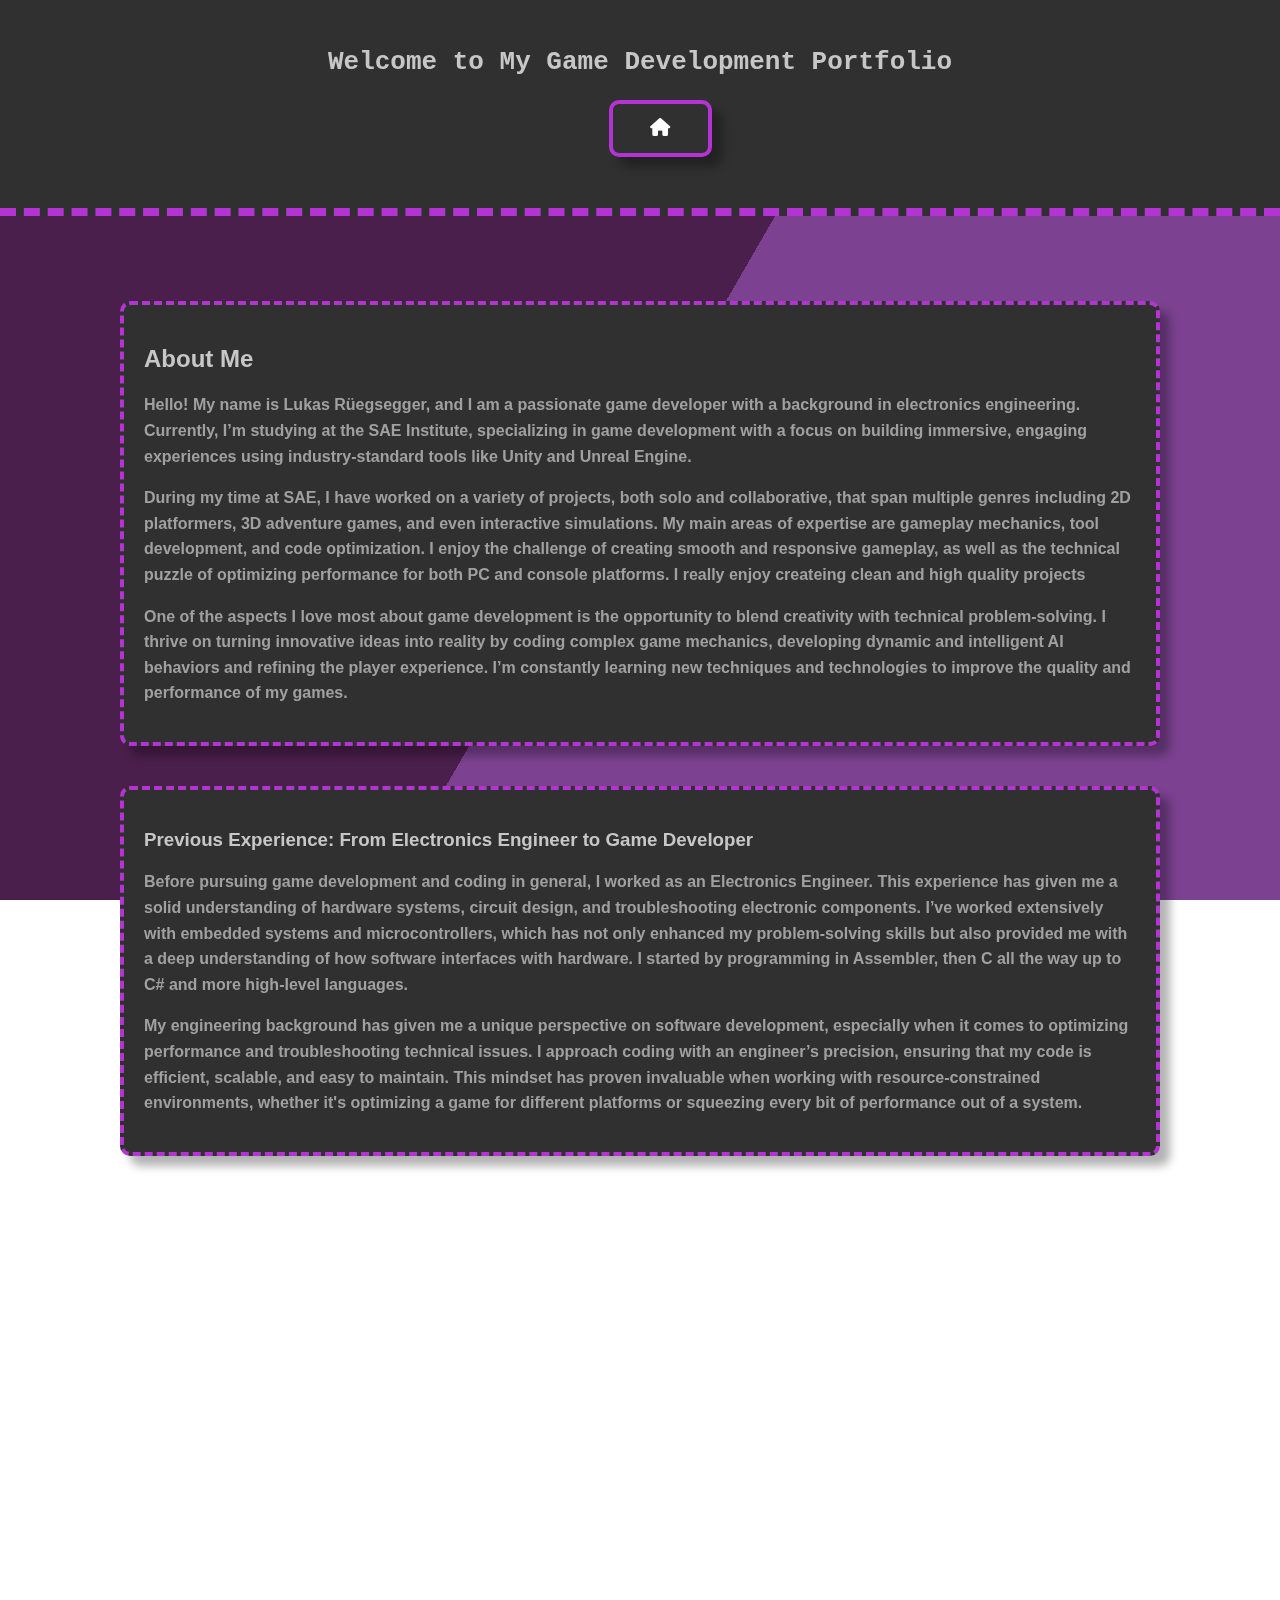
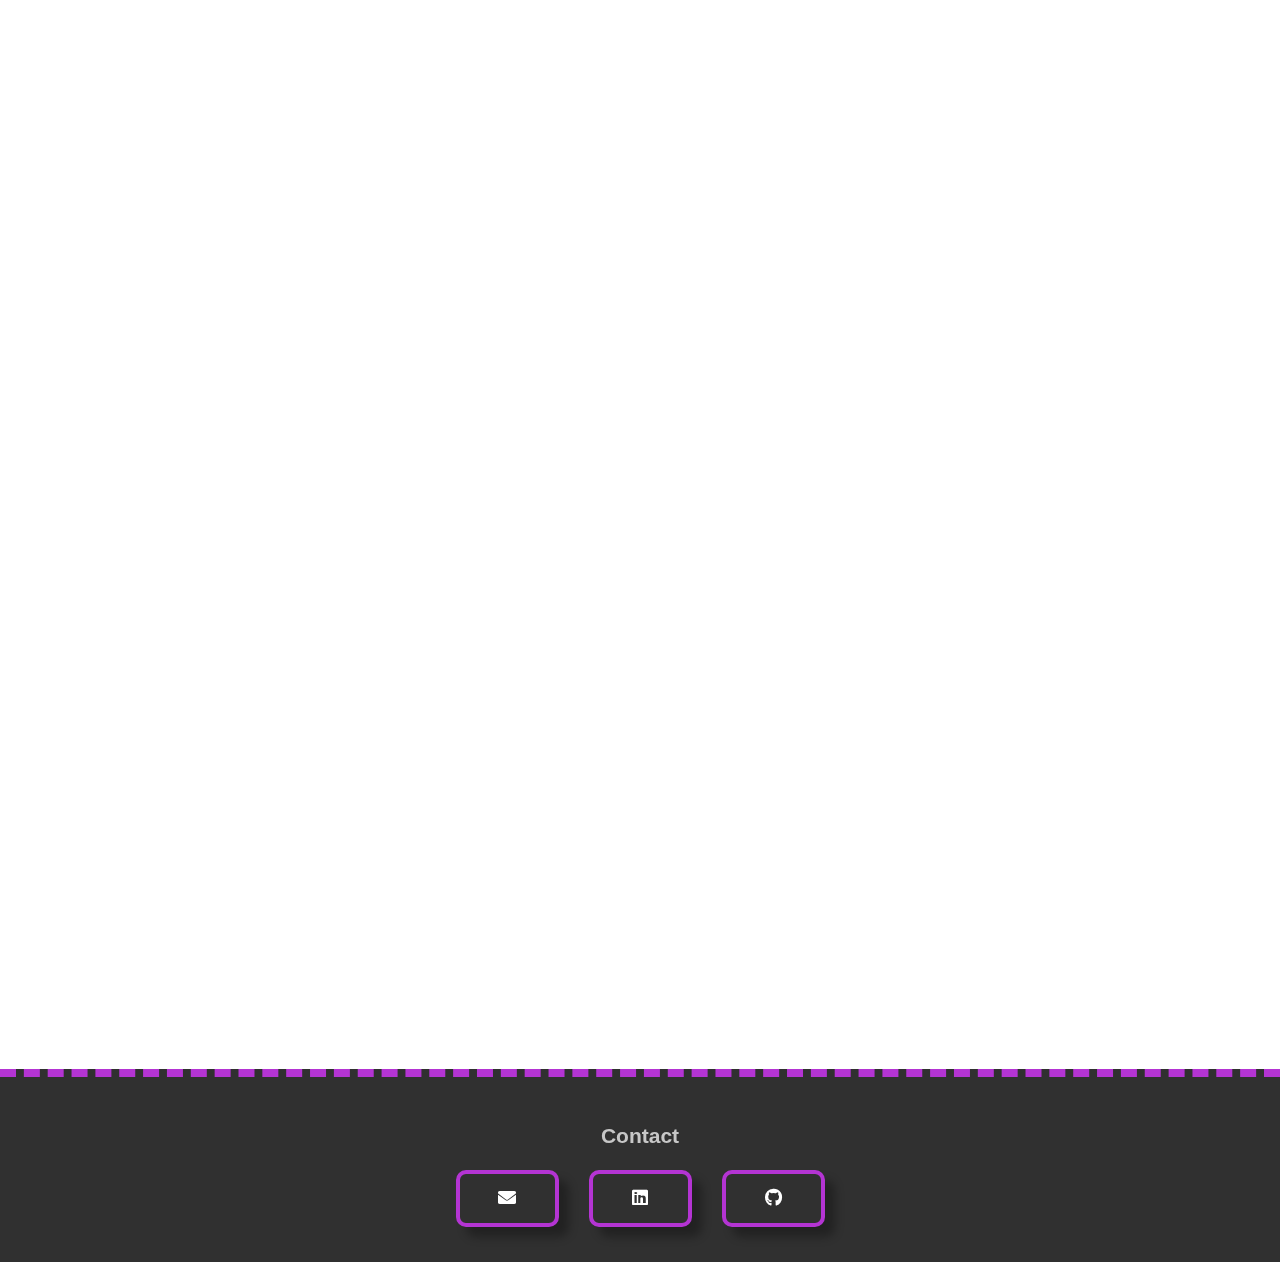
==== commit aa38ffff: "Styled background and added mobile support" ====
--- a/about-me.html
+++ b/about-me.html
@@ -2,124 +2,129 @@
 <html lang="en">
 <script src="script.js"></script>
 
-<head>
-    <meta charset="UTF-8">
-    <meta name="viewport" content="width=device-width, initial-scale=1.0">
-    <meta name="description" content="My portfolio showcasing my game development projects.">
-    <title>My Game Development Portfolio</title>
-    <link rel="stylesheet" href="styles/normal_style.css">
-    <link rel="stylesheet" href="styles/project_style.css">
-    <link rel="stylesheet" href="styles/interactable_Elements_style.css">
-    <link rel="stylesheet" href="https://cdnjs.cloudflare.com/ajax/libs/font-awesome/6.0.0-beta3/css/all.min.css">
-    
-    <style>
-        html {
-            scroll-behavior: smooth;
-        }
-    </style>
-</head>
+    <head>
+        <meta charset="UTF-8">
+        <meta name="viewport" content="width=device-width, initial-scale=1.0">
+        <meta name="description" content="My portfolio showcasing my game development projects.">
+        <title>My Game Development Portfolio</title>
+        <link rel="stylesheet" href="styles/root-style.css">
+        <link rel="stylesheet" href="styles/normal_style.css">
+        <link rel="stylesheet" href="styles/project_style.css">
+        <link rel="stylesheet" href="styles/background.css">
+        <link rel="stylesheet" href="styles/interactable_Elements_style.css">
+        <link rel="stylesheet" href="https://cdnjs.cloudflare.com/ajax/libs/font-awesome/6.0.0-beta3/css/all.min.css">
+        
+        <style>
+            html {
+                scroll-behavior: smooth;
+            }
+        </style>
+    </head>
 
-<header>
-    <h1>Welcome to My Game Development Portfolio</h1>
-    <nav>
-        <ul>
-            <li><a href="index.html" class="button-link"><i class="fas fa-home"></i></a></li>
-        </ul>
-    </nav>
-</header>
+    <header>
+        <h1>Welcome to My Game Development Portfolio</h1>
+        <nav>
+            <ul>
+                <li><a href="index.html" class="button-link"><i class="fas fa-home"></i></a></li>
+            </ul>
+        </nav>
+    </header>
 
-<main>
     <body>
-        <section>
-            <div class="text-box">
-                <h2>About Me</h2>
-                <p>Hello! My name is Lukas Rüegsegger, and I am a passionate game developer with a background in electronics engineering.
-                    Currently, I’m studying at the SAE Institute, specializing in game development with a focus on building immersive,
-                    engaging experiences using industry-standard tools like Unity and Unreal Engine.</p>
-            
-                <p>During my time at SAE, I have worked on a variety of projects, both solo and collaborative,
-                    that span multiple genres including 2D platformers, 3D adventure games, and even interactive simulations.
-                    My main areas of expertise are gameplay mechanics, tool development, and code optimization.
-                    I enjoy the challenge of creating smooth and responsive gameplay, as well as the technical puzzle of
-                    optimizing performance for both PC and console platforms. I really enjoy createing clean and high quality projects</p>
-            
-                <p>One of the aspects I love most about game development is the opportunity to blend creativity with technical problem-solving.
-                    I thrive on turning innovative ideas into reality by coding complex game mechanics, developing dynamic and
-                    intelligent AI behaviors and refining the player experience. I’m constantly learning new techniques and technologies
-                    to improve the quality and performance of my games.</p>
-            </div>
-            <div class="text-box">
-                <h3>Previous Experience: From Electronics Engineer to Game Developer</h3>
-                <p>Before pursuing game development and coding in general, I worked as an Electronics Engineer. This experience has given me a solid
-                    understanding of hardware systems, circuit design, and troubleshooting electronic components. I’ve worked extensively with
-                    embedded systems and microcontrollers, which has not only enhanced my problem-solving skills but also provided me with a
-                    deep understanding of how software interfaces with hardware. I started by programming in Assembler, then C all the way up to C# and more
-                    high-level languages.</p>
-            
-                <p>My engineering background has given me a unique perspective on software development, especially when it comes to
-                    optimizing performance and troubleshooting technical issues. I approach coding with an engineer’s precision,
-                    ensuring that my code is efficient, scalable, and easy to maintain. This mindset has proven invaluable when working with
-                    resource-constrained environments, whether it's optimizing a game for different platforms or squeezing every bit of
-                    performance out of a system.</p>
-            </div>
-            <div class="text-box">
-                <h3>Skills and Technologies</h3>
-                <p>Here are some of the programming languages, tools, and frameworks I use:</p>
+        <main>
+            <div class="bg"></div>
+            <div class="bg bg2"></div>
+            <div class="bg bg3"></div>
+            <section>
+                <div class="text-box">
+                    <h2>About Me</h2>
+                    <p>Hello! My name is Lukas Rüegsegger, and I am a passionate game developer with a background in electronics engineering.
+                        Currently, I’m studying at the SAE Institute, specializing in game development with a focus on building immersive,
+                        engaging experiences using industry-standard tools like Unity and Unreal Engine.</p>
+                
+                    <p>During my time at SAE, I have worked on a variety of projects, both solo and collaborative,
+                        that span multiple genres including 2D platformers, 3D adventure games, and even interactive simulations.
+                        My main areas of expertise are gameplay mechanics, tool development, and code optimization.
+                        I enjoy the challenge of creating smooth and responsive gameplay, as well as the technical puzzle of
+                        optimizing performance for both PC and console platforms. I really enjoy createing clean and high quality projects</p>
+                
+                    <p>One of the aspects I love most about game development is the opportunity to blend creativity with technical problem-solving.
+                        I thrive on turning innovative ideas into reality by coding complex game mechanics, developing dynamic and
+                        intelligent AI behaviors and refining the player experience. I’m constantly learning new techniques and technologies
+                        to improve the quality and performance of my games.</p>
+                </div>
+                <div class="text-box">
+                    <h3>Previous Experience: From Electronics Engineer to Game Developer</h3>
+                    <p>Before pursuing game development and coding in general, I worked as an Electronics Engineer. This experience has given me a solid
+                        understanding of hardware systems, circuit design, and troubleshooting electronic components. I’ve worked extensively with
+                        embedded systems and microcontrollers, which has not only enhanced my problem-solving skills but also provided me with a
+                        deep understanding of how software interfaces with hardware. I started by programming in Assembler, then C all the way up to C# and more
+                        high-level languages.</p>
+                
+                    <p>My engineering background has given me a unique perspective on software development, especially when it comes to
+                        optimizing performance and troubleshooting technical issues. I approach coding with an engineer’s precision,
+                        ensuring that my code is efficient, scalable, and easy to maintain. This mindset has proven invaluable when working with
+                        resource-constrained environments, whether it's optimizing a game for different platforms or squeezing every bit of
+                        performance out of a system.</p>
+                </div>
+                <div class="text-box">
+                    <h3>Skills and Technologies</h3>
+                    <p>Here are some of the programming languages, tools, and frameworks I use:</p>
 
-                <h4>Languages</h4>
-                <ul class="tech-list">
-                    <li>Assembler</li>
-                    <li>C</li>
-                    <li>C++</li>
-                    <li>C# (primarily for Unity)</li>
-                    <li>Lua</li>
-                    <li>HTML, CSS & JavaScript (for web-based games and interactive experiences)</li>
-                </ul>
-                <h4>Tools</h4>
-                <ul class="tech-list">
-                    <li>Unity</li>
-                    <li>Unreal Engine 5</li>
-                    <li>Visual Studio</li>
-                    <li>STM32</li>
-                    <li>Arduino</li>
-                </ul>
-            
-                <p>In addition to my programming skills, I’m proficient in using tools like Git for version control.
-                    I’ve also worked with Blender and Aseprite for asset creation and animation integration into my games,¨
-                    allowing me to handle both the technical and artistic sides of game development.</p>
-            </div>
-            <div class="text-box">
-                <h3>My Journey as a Game Developer</h3>
-                <p>My journey in game development started as a hobby while I was still working as an electronics engineer.
-                    I started experimenting with simple 2D game engines and quickly fell in love with the creative process.
-                    From there, I transitioned into learning more complex game engines like Unity and Unreal Engine.
-                    Over the years, I’ve been refining my skills by working on a wide range of projects — 
-                    everything from Tetris on a ST microcontroller with an simple monochrom-display up to entries to larger, 
-                    more complex game prototypes and game jams.</p>
-            
-                <p>One of my proudest achievements is a 3D adventure game prototype I developed, where I focused on creating realistic AI 
-                    behaviors and a highly interactive game environment. This project not only sharpened my programming skills 
-                    but also taught me a lot about complex systems, unmanaged code structures, and more. As I continue my 
-                    education at SAE Institute, I’m eager to take on more ambitious projects and push the boundaries of what 
-                    I can create.</p>
-            </div>
-            <div class="text-box">
-                <h3>Future Goals</h3>
-                <p>Looking ahead, my goal is to contribute to innovative game projects in the industry, 
-                    either by joining a game studio or continuing to develop indie projects. 
-                    I’m particularly interested in exploring the realms of virtual reality (VR) and augmented reality (AR), 
-                    as I believe these platforms represent the future of immersive gaming experiences. 
-                    I’m also passionate about multiplayer game development, and I plan to further enhance my skills in network 
-                    programming and server-client architectures.</p>
-            
-                <p>In the short term, I’m focused on completing my studies at SAE Institute and expanding my portfolio 
-                    with more complex projects. Some of my prototypes will soon be available on my GitHub, sharing my work
-                    as a basis for others. I’m excited to share these projects with the world and showcase the depth and breadth 
-                    of my game development skills.</p>
-            </div>
-        </section>
-    </body>
-</main>
+                    <h4>Languages</h4>
+                    <ul class="tech-list">
+                        <li>Assembler</li>
+                        <li>C</li>
+                        <li>C++</li>
+                        <li>C# (primarily for Unity)</li>
+                        <li>Lua</li>
+                        <li>HTML, CSS & JavaScript (for web-based games and interactive experiences)</li>
+                    </ul>
+                    <h4>Tools</h4>
+                    <ul class="tech-list">
+                        <li>Unity</li>
+                        <li>Unreal Engine 5</li>
+                        <li>Visual Studio</li>
+                        <li>STM32</li>
+                        <li>Arduino</li>
+                    </ul>
+                
+                    <p>In addition to my programming skills, I’m proficient in using tools like Git for version control.
+                        I’ve also worked with Blender and Aseprite for asset creation and animation integration into my games,¨
+                        allowing me to handle both the technical and artistic sides of game development.</p>
+                </div>
+                <div class="text-box">
+                    <h3>My Journey as a Game Developer</h3>
+                    <p>My journey in game development started as a hobby while I was still working as an electronics engineer.
+                        I started experimenting with simple 2D game engines and quickly fell in love with the creative process.
+                        From there, I transitioned into learning more complex game engines like Unity and Unreal Engine.
+                        Over the years, I’ve been refining my skills by working on a wide range of projects — 
+                        everything from Tetris on a ST microcontroller with an simple monochrom-display up to entries to larger, 
+                        more complex game prototypes and game jams.</p>
+                
+                    <p>One of my proudest achievements is a 3D adventure game prototype I developed, where I focused on creating realistic AI 
+                        behaviors and a highly interactive game environment. This project not only sharpened my programming skills 
+                        but also taught me a lot about complex systems, unmanaged code structures, and more. As I continue my 
+                        education at SAE Institute, I’m eager to take on more ambitious projects and push the boundaries of what 
+                        I can create.</p>
+                </div>
+                <div class="text-box">
+                    <h3>Future Goals</h3>
+                    <p>Looking ahead, my goal is to contribute to innovative game projects in the industry, 
+                        either by joining a game studio or continuing to develop indie projects. 
+                        I’m particularly interested in exploring the realms of virtual reality (VR) and augmented reality (AR), 
+                        as I believe these platforms represent the future of immersive gaming experiences. 
+                        I’m also passionate about multiplayer game development, and I plan to further enhance my skills in network 
+                        programming and server-client architectures.</p>
+                
+                    <p>In the short term, I’m focused on completing my studies at SAE Institute and expanding my portfolio 
+                        with more complex projects. Some of my prototypes will soon be available on my GitHub, sharing my work
+                        as a basis for others. I’m excited to share these projects with the world and showcase the depth and breadth 
+                        of my game development skills.</p>
+                </div>
+            </section>
+        </main>
+</body>
 
 <footer>
     <h2>Contact</h2>
--- a/styles/root-style.css
+++ b/styles/root-style.css
@@ -0,0 +1,17 @@
+:root {
+    --background-color:rgb(48, 48, 48);
+
+    --highlight-bright-color:#f2bfff;
+    --highlight-dark-color:#b434d3;
+    
+    --text-bright-color:#c7c7c7;
+    --text-dark-color:#a0a0a0;
+    
+    --box-shadow-bright-color:#c7c7c7;
+    --box-shadow-dark-color:#a0a0a0;
+    
+    --box-shadow: (10px 10px 10px rgba(0, 0, 0, 0.3));
+    
+    font-family: 'Roboto', sans-serif;
+    color: var(--text-bright-color);
+}--- a/styles/normal_style.css
+++ b/styles/normal_style.css
@@ -1,18 +1,27 @@
 /* General styling */
 header {
-    font-family: 'Roboto', sans-serif;
-    background-color: #222;
-    color: white;
-    padding: 20px;
+    padding: 30px;
+    margin-bottom: 75px;
+
     text-align: center;
-    border-bottom:8px dashed #564875;
+
+    background-color: var(--background-color);
+    border-bottom:8px dashed #b434d3;
+}
+nav ul{
+
+    gap: 20px; 
+    display: flex;
+    flex-wrap: nowrap;
+    justify-content: center; 
+
+    margin-top: auto;
+    margin-top: auto;
 }
 nav ul li {
     display: inline-block;
 }
 body {
-    font-family: 'Roboto', sans-serif;
-    background: linear-gradient(90deg, #564875, #222);
     margin: 0;
     padding: 0;
 }
@@ -20,27 +29,21 @@
     padding: 10px;
     margin: 10px;
 }
-h1, h2, h3, h4{
-    color: #c7c7c7;
-}
-p, a{
+p, a, li{
     font-weight: 700;
     line-height: 1.6;
-    margin-bottom: 20px; 
-    color: #a0a0a0;
+    color: var(--text-dark-color);
 }
-li{
-    color: #a0a0a0;
-}
+
 /* Box styling */
 .text-box, .project{
-    background-color: rgba(0, 0, 0, 0.5); 
-    padding: 20px;
-    border: 4px dashed #564875; 
-    border-radius: 10px;
+    background-color: var(--background-color);
     box-shadow: 10px 10px 10px rgba(0, 0, 0, 0.3);
     width: 80%;
+    border-radius: 10px;
+    padding: 20px;
     margin: 0 auto 40px auto;
+    border: 4px dashed #b434d3; 
     
     opacity: 0; 
     transform: translateY(25px); 
@@ -60,26 +63,25 @@
 }
 
 @keyframes glow { 
-    0% { 
-        border-color:#564875;
+    0% {  
+        border-color:var(--highlight-dark-color);
         box-shadow: 10px 10px 10px rgba(0, 0, 0, 0.3);
     }
     50% { 
-        border-color:#ab60e9;
+        border-color:var(--highlight-bright-color);
         box-shadow: 15px 15px 15px rgba(0, 0, 0, 0.5);
     }
     100% { 
-        border-color:#564875;
+        border-color:var(--highlight-dark-color);
         box-shadow: 10px 10px 10px rgba(0, 0, 0, 0.3);
     }
 }
 
 /* Footer styling */
 footer {
+    padding: 30px;
+    border-top:8px dashed #b434d3;
     text-align: center; 
-    background-color: #222;
-    padding: 30px;
-    color: #aaa;
     font-size: 14px;
-    border-top:8px dashed #564875;
+    background-color: var(--background-color);
 }
--- a/styles/project_style.css
+++ b/styles/project_style.css
@@ -5,6 +5,19 @@
     justify-content: space-around;
     gap: 10px;
 }
+
+@media only screen and (max-width: 600px) {
+    #projects {
+        gap: 10px; 
+        display: flex;
+        flex-wrap: nowrap;
+        justify-content: center; 
+    
+        margin-top: auto;
+        margin-top: auto;
+    }
+  }
+
 .project {
     display: flex; /* Make sure this is set */
     flex-direction: column;
--- a/styles/background.css
+++ b/styles/background.css
@@ -0,0 +1,47 @@
+
+.bg {
+    animation:slide 20s ease-in-out infinite alternate;
+    background-image: linear-gradient(-60deg, rgb(106, 40, 130) 50%, rgb(50, 0, 50) 50%);
+    bottom:0;
+    left:-50%;
+    opacity:.5;
+    position:fixed;
+    right:-50%;
+    top:0;
+    z-index:-1;
+}
+
+.bg2 {
+    animation-direction:alternate-reverse;
+    animation-duration:15s;
+}
+
+.bg3 {
+    animation-duration:25s;
+}
+
+.content {
+    background-color:rgba(255,255,255,.8);
+    border-radius:.25em;
+    box-shadow:0 0 .25em rgba(0,0,0,.25);
+    box-sizing:border-box;
+    left:50%;
+    padding:10vmin;
+    position:fixed;
+    text-align:center;
+    top:50%;
+    transform:translate(-50%, -50%);
+}
+
+h1 {
+    font-family:monospace;
+}
+
+@keyframes slide {
+    0% {
+        transform:translateX(-25%);
+    }
+    100% {
+        transform:translateX(25%);
+    }
+}--- a/styles/interactable_Elements_style.css
+++ b/styles/interactable_Elements_style.css
@@ -1,9 +1,9 @@
-
 .button-container {
-    display: flex;    
+    gap: 20px; 
+    display: flex;
     flex-wrap: nowrap;
     justify-content: center; 
-    gap: 20px; 
+
     margin-top: auto;
     margin-top: auto;
 }
@@ -11,18 +11,21 @@
 .button-link {
     min-width: 75px;
     min-height: 25px;
+
+    color: white;
+    font-size: large;
+    background-color: var(--background-color);
+    box-shadow: 10px 10px 10px rgba(0, 0, 0, 0.3);
+
+    display: block;
     text-align: center;
     text-decoration: none;
-    display: block;
-    background-color: #202020;
-    box-shadow: 10px 10px 10px rgba(0, 0, 0, 0.3);
-    color: white;
+    
     padding: 10px;
+    margin: 5px;
+
     border-radius: 10px; 
-    margin: 5px;
-    font-size: large;
     border: 4px solid #b434d3; 
-    border-color:#b434d3;
     transition: transform 0.5s;
 }
 
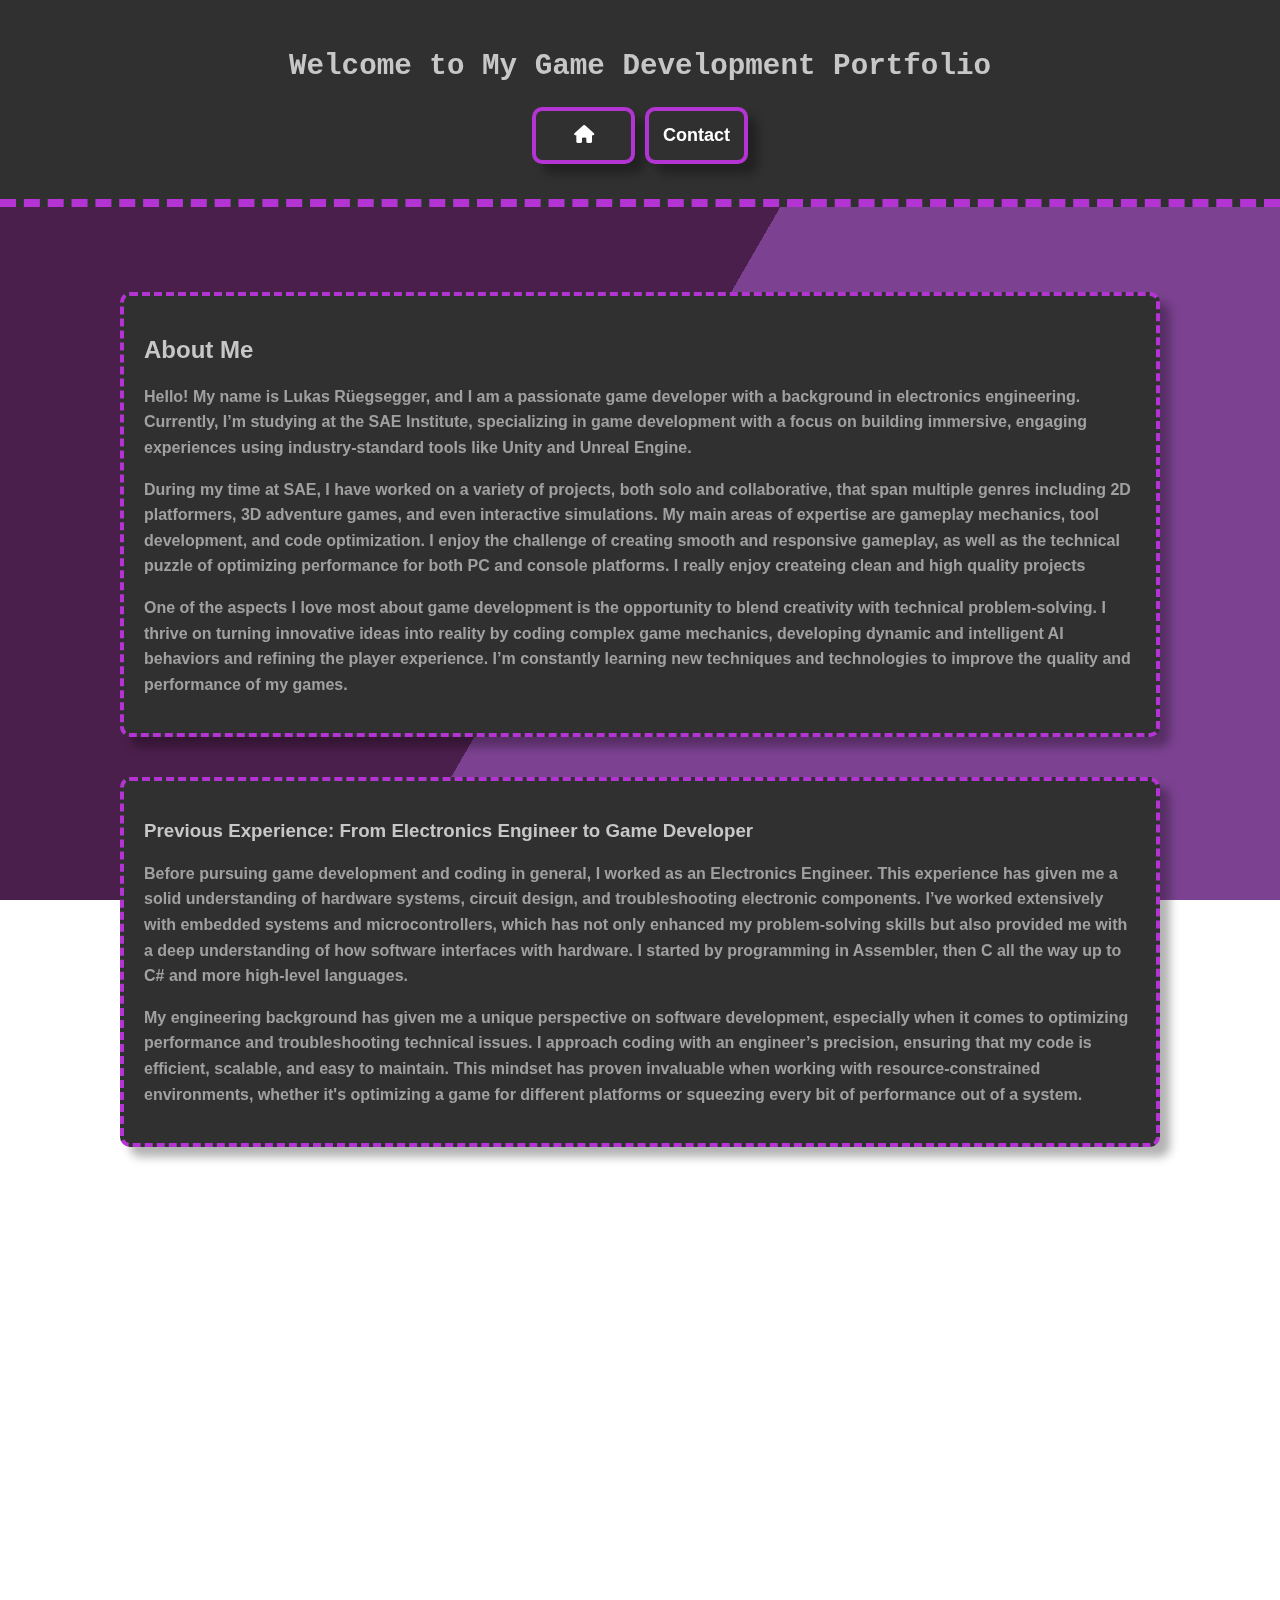
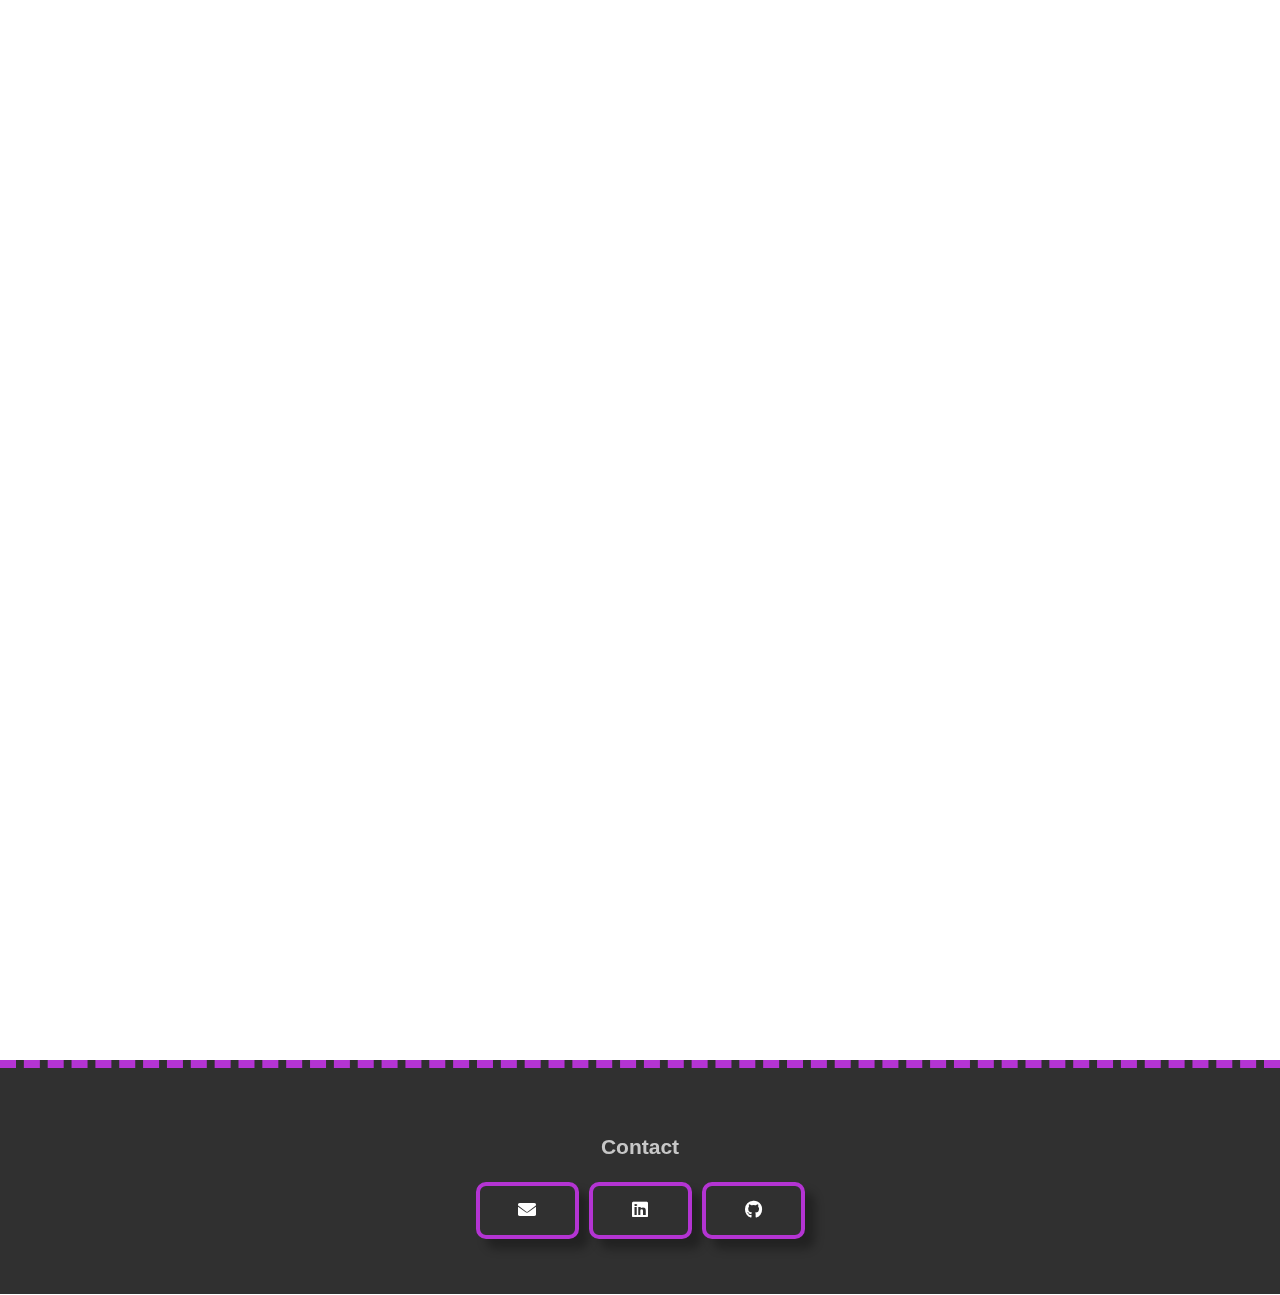
==== commit ab60a742: "Restyled some things for mobile being directly supportet without additional styling" ====
--- a/about-me.html
+++ b/about-me.html
@@ -23,11 +23,10 @@
 
     <header>
         <h1>Welcome to My Game Development Portfolio</h1>
-        <nav>
-            <ul>
-                <li><a href="index.html" class="button-link"><i class="fas fa-home"></i></a></li>
-            </ul>
-        </nav>
+        <div class="button-container">
+            <a href="index.html" class="button-link"><i class="fas fa-home"></i></a>
+            <a href="#contact" class="button-link">Contact</a>
+        </div>
     </header>
 
     <body>
@@ -127,12 +126,14 @@
 </body>
 
 <footer>
-    <h2>Contact</h2>
-    <div class="button-container">
-        <a href="mailto:lukas.rueegsegger@gmx.ch" class="button-link"><i class="fa-solid fa-envelope"></i></a>
-        <a href="https://www.linkedin.com/in/lukas-r%C3%BCegsegger/" target="_blank" class="button-link"><i class="fa-brands fa-linkedin"></i></a>
-        <a href="https://github.com/LukasRuee" target="_blank" class="button-link"> <i class="fa-brands fa-github"></i></a>
-    </div>
+    <section id="contact">
+        <h2>Contact</h2>
+        <div class="button-container">
+            <a href="mailto:lukas.rueegsegger@gmx.ch" class="button-link"><i class="fa-solid fa-envelope"></i></a>
+            <a href="https://www.linkedin.com/in/lukas-r%C3%BCegsegger/" target="_blank" class="button-link"><i class="fa-brands fa-linkedin"></i></a>
+            <a href="https://github.com/LukasRuee" target="_blank" class="button-link"> <i class="fa-brands fa-github"></i></a>
+        </div>
+    </section>
 </footer>
 
 </html>
--- a/styles/normal_style.css
+++ b/styles/normal_style.css
@@ -7,25 +7,13 @@
 
     background-color: var(--background-color);
     border-bottom:8px dashed #b434d3;
-}
-nav ul{
-
-    gap: 20px; 
-    display: flex;
-    flex-wrap: nowrap;
-    justify-content: center; 
-
-    margin-top: auto;
-    margin-top: auto;
-}
-nav ul li {
-    display: inline-block;
+    font-size: large;
 }
 body {
     margin: 0;
     padding: 0;
 }
-section {
+section{
     padding: 10px;
     margin: 10px;
 }
--- a/styles/project_style.css
+++ b/styles/project_style.css
@@ -2,26 +2,13 @@
 #projects {
     display: flex;
     flex-wrap: wrap;
-    justify-content: space-around;
-    gap: 10px;
 }
-
-@media only screen and (max-width: 600px) {
-    #projects {
-        gap: 10px; 
-        display: flex;
-        flex-wrap: nowrap;
-        justify-content: center; 
-    
-        margin-top: auto;
-        margin-top: auto;
-    }
-  }
 
 .project {
     display: flex; /* Make sure this is set */
     flex-direction: column;
-    width: 300px;
+    max-width: 300px;
+    min-width: 100px;
 }
 
 .project a {
--- a/styles/interactable_Elements_style.css
+++ b/styles/interactable_Elements_style.css
@@ -1,5 +1,4 @@
 .button-container {
-    gap: 20px; 
     display: flex;
     flex-wrap: nowrap;
     justify-content: center; 
@@ -17,7 +16,7 @@
     background-color: var(--background-color);
     box-shadow: 10px 10px 10px rgba(0, 0, 0, 0.3);
 
-    display: block;
+    display: inline-block;
     text-align: center;
     text-decoration: none;
     
